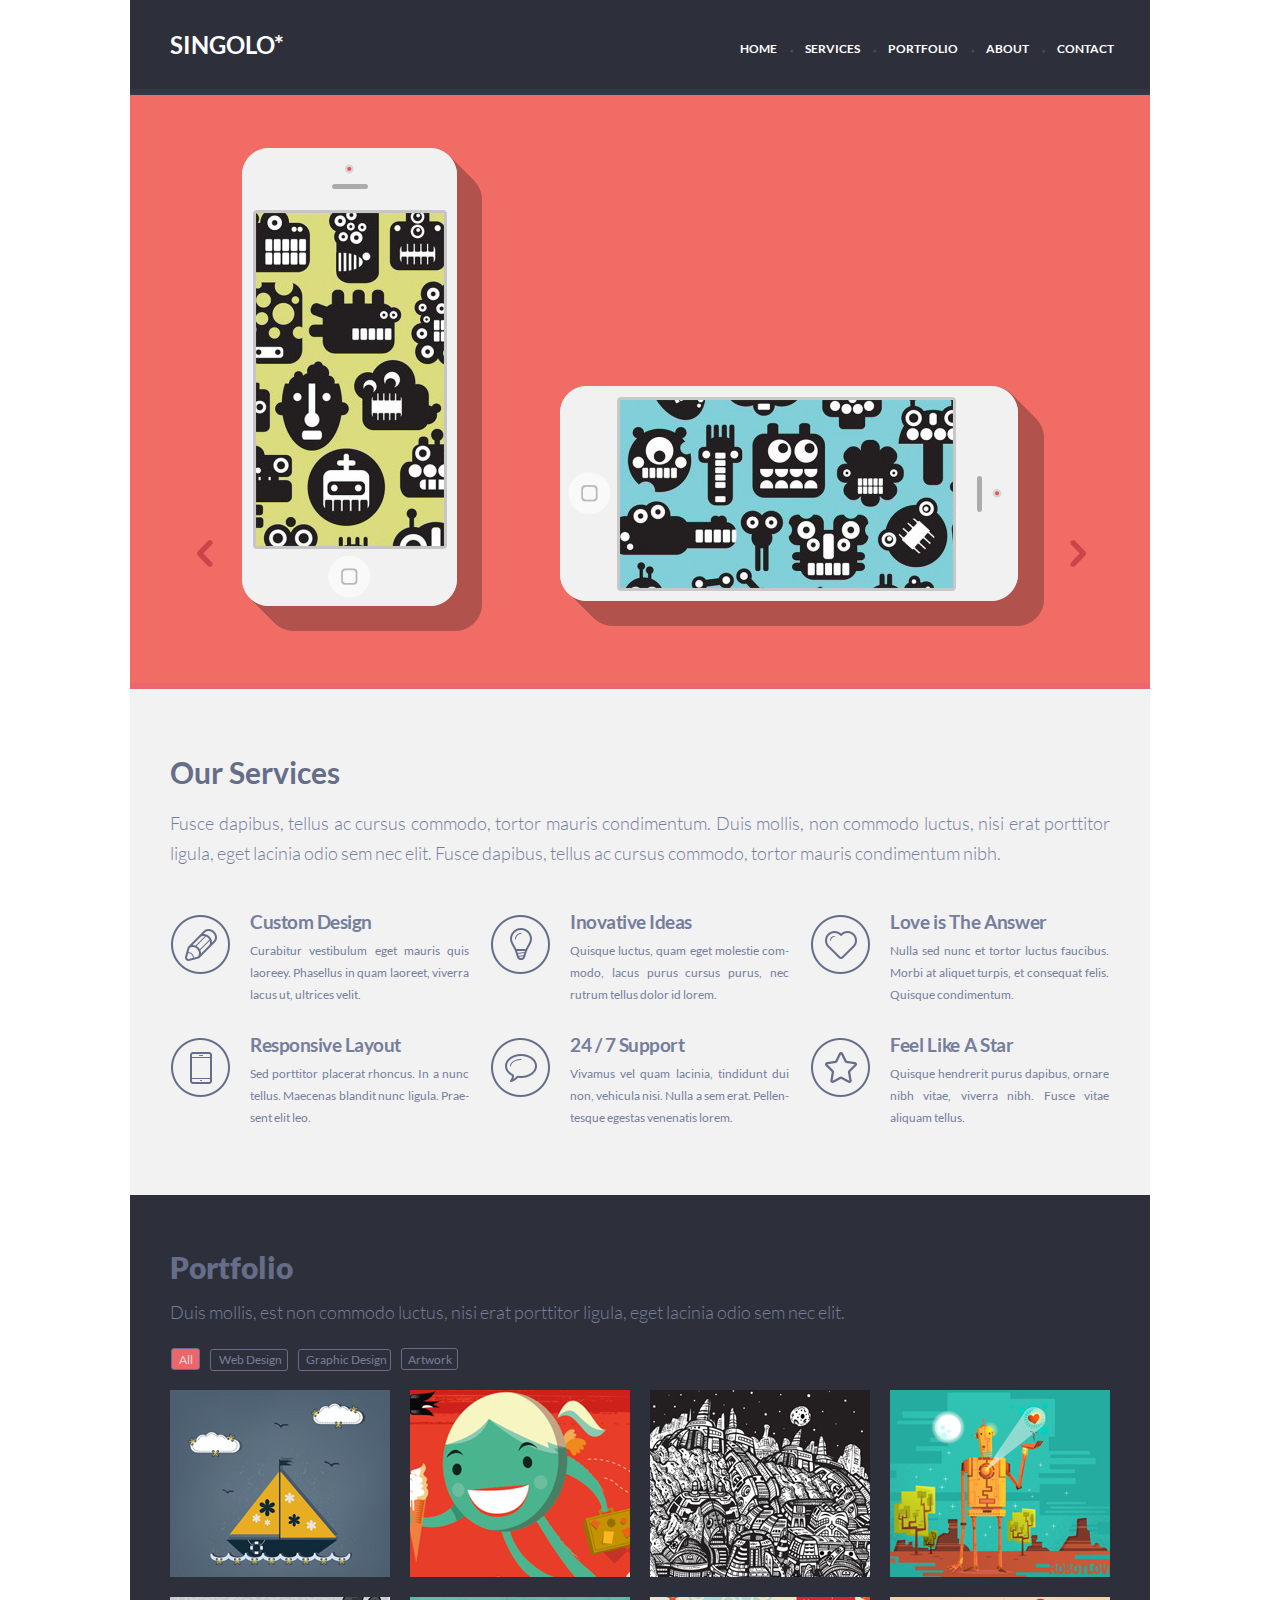
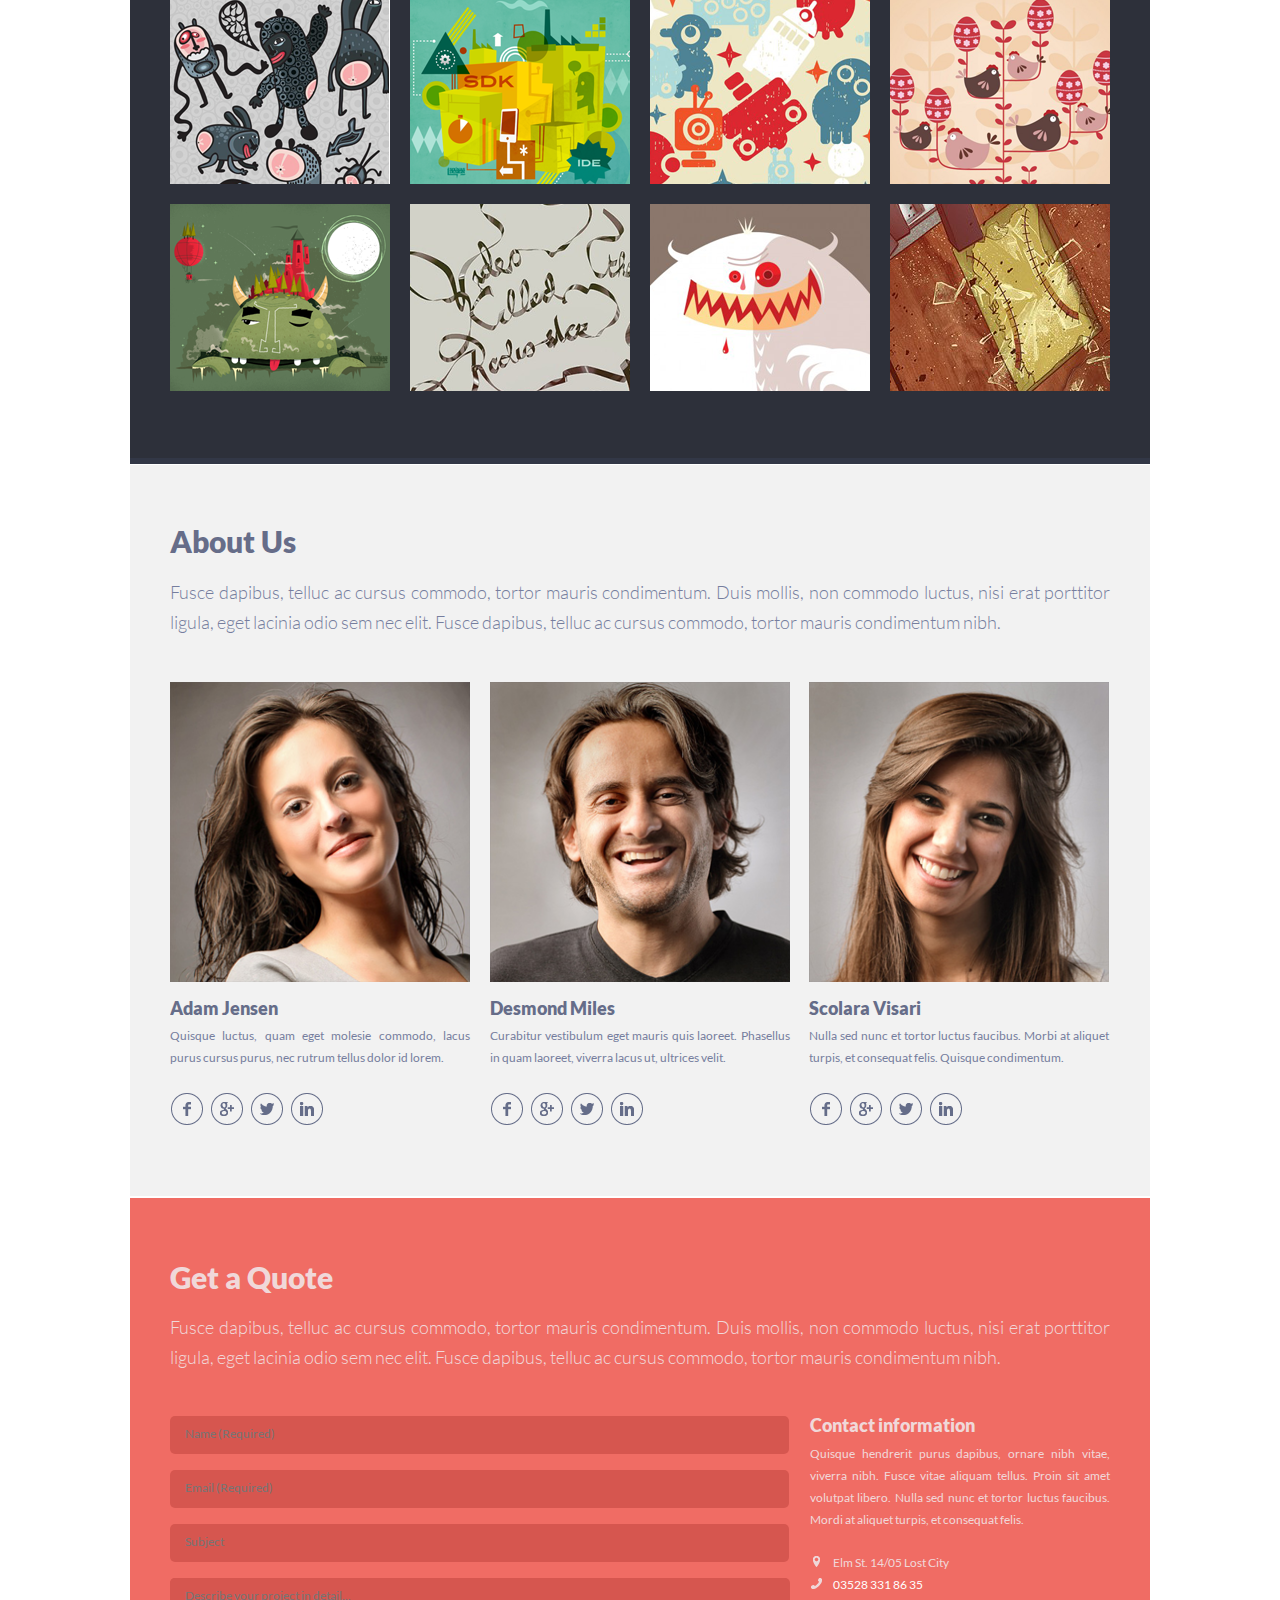
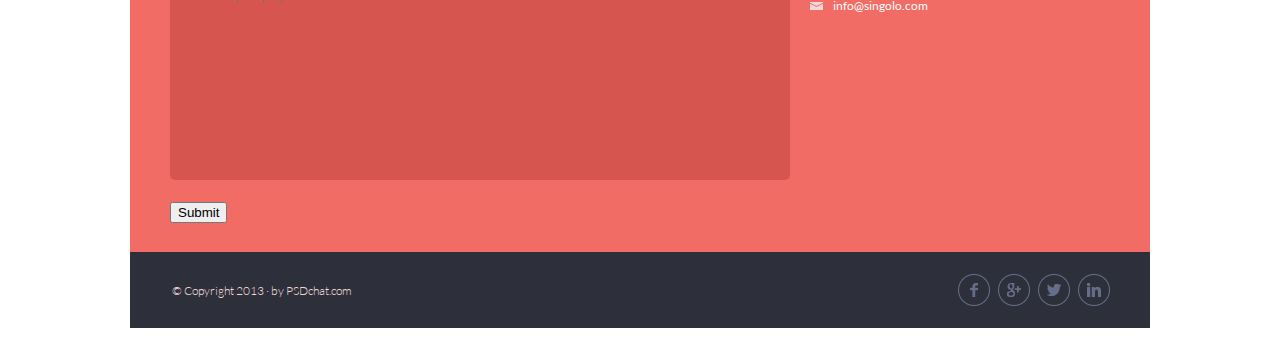
==== index.html @ aebacf8a "feat:  add index.html" ====
<!DOCTYPE html>
<html>
    <head>
        <meta charset="utf-8">
        <meta name="viewport" content="width=device-width, initial-scale=1.0">
        <title>Singolo Full</title>
        <link rel="stylesheet" type="text/css" href="style.css">
        <link rel="stylesheet" href="./assets/fonts/fonts.css">
    </head>   
    <body>
        <div id="wrapper">
        <div id="home">
        <header class="header">
            <div class="header__content">
                <div class="header__title">
                    <h1>Singolo<span class="header-star">*</span></h1>
                </div>
                <nav class="navigation">
                    <ul class="navigation__list" id="menu">
                        <li class="list-item current"><a href="#home" class="list-link">Home</a></li>
                        <li class="list-item"><a href="#services" class="list-link">Services</a></li>
                        <li class="list-item"><a href="#portfolio" class="list-link">Portfolio</a></li>
                        <li class="list-item"><a href="#about" class="list-link">About</a></li>
                        <li class="list-item"><a href="#contact" class="list-link">Contact</a></li>
                    </ul>
               </nav>
            </div>
        </header>  
        <main class="main">
            <div class='container'>
                <div class="container__slide"> 
                    <div class="slide active">                    
                        <div class="vertical">
                            <img src="./assets/image/photoeditorsdk-export (2).png" alt="vertical Iphone" class="iphone"  id="phone" >
                            <img src="./assets/image/iPhone Vertical black.png" alt="vertical Iphone shadow" class="vertical-black" id="black">
                        </div>
                        <div class="horisontal">                            
                            <img src="./assets/image/photoeditorsdk-export (3).png" alt="horisontal Iphone" class="iphone" id="phone">
                            <img src="./assets/image/iPhone Vertical black.png" alt="horisontal Iphone shadow" class="horisontal-black" id="black" >
                        </div>
                    </div>
                    <div class="slide line">
                        <img src="./assets/image/Slide-2.png" alt='slide-2'>
                    </div>
                </div>
                <div class="control left">
                    <img src="./assets/image/chev.svg" alt="previous slide" class="arrow arrow-previous">
                </div>
                <div class="control right">   
                    <img src="./assets/image/chevleft.svg" alt="next slide" class="arrow arrow-next">
                </div>
            </div>
        </main>  
        </div>
            <div class="services" id="services">           
                <div class="our-services">
                    <h2 class="services__title">Our Services</h2>
                    <p class="services__text">Fusce dapibus, tellus ac cursus commodo, tortor mauris condimentum. Duis mollis, non commodo luctus, nisi erat porttitor ligula, eget lacinia odio sem nec elit. Fusce dapibus, tellus ac cursus commodo, tortor mauris condimentum nibh.</p>
                </div>
                <section class="cardservices">
                    <div class="cardelement">
                        <img src="./assets/image/Pen.png" class="pen">
                        <h4 class="cardtitle_pen">Custom Design</h4>
                        <p class="carddescription_pen carddescriptionfont">Curabitur vestibulum eget mauris quis laoreey. Phasellus in quam laoreet, viverra lacus ut, ultrices velit.</p>
                    </div>
                    <div class="cardelement">
                        <img src="./assets/image/Bulb.png" class="bulb">
                        <h4 class="cardtitle_bulb">Inovative Ideas</h4>
                        <p class="carddescription_bulb carddescriptionfont">Quisque luctus, quam eget molestie com&shy;modo, lacus purus cursus purus, nec rutrum tellus dolor id lorem.</p>
                    </div>
                    <div class="cardelement">
                        <img src="./assets/image/Heart.png" class="heart">
                        <h4 class="cardtitle_heart">Love is The Answer</h4>
                        <p class="carddescription_heart carddescriptionfont">Nulla sed nunc et tortor luctus faucibus. Morbi at aliquet turpis, et consequat felis. Quisque condimentum.</p>
                    </div>
                    <div class="cardelement">
                        <img src="./assets/image/Phone.png" class="phone">
                        <h4 class="cardtitle_phone">Responsive Layout</h4>
                        <p class="carddescription_phone carddescriptionfont">Sed porttitor placerat rhoncus. In a nunc tellus. Maecenas blandit nunc ligula. Prae&shy;sent elit leo.</p>
                    </div>    
                    <div class="cardelement">
                        <img src="./assets/image/Bubble.png" class="bubble">
                        <h4 class="cardtitle_bubble">24 / 7 Support</h4>
                        <p class="carddescription_bubble carddescriptionfont">Vivamus vel quam lacinia, tindidunt dui non, vehicula nisi. Nulla a sem erat. Pellen&shy;tesque egestas venenatis lorem.</p>
                    </div>
                    <div class="cardelement">
                        <img src="./assets/image/Star.png" class="astar">
                        <h4 class="cardtitle_star">Feel Like A Star</h4>
                        <p class="carddescription_star carddescriptionfont">Quisque hendrerit purus dapibus, ornare nibh vitae, viverra nibh. Fusce vitae aliquam tellus.</p>
                    </div>   
                </section>       
            </div>
        <div class="portfolio" id="portfolio">
            <div class="wrapper">
                <h1 class="portfolio__title">Portfolio</h1>
                <p class="portfolio__title-item">Duis mollis, est non commodo luctus, nisi erat porttitor ligula, eget lacinia odio sem nec elit.</p>
                <div class="button-nav" id="tab">
                    <button class="button button-all act">All</button>
                    <button class="button button-web">Web Design</button>
                    <button class="button button-graphic">Graphic Design</button>
                    <button class="button button-art">Artwork</button>
                </div>                
                <div class="layout__content">
                    <img class='layout__content-image' src="./assets/image/Project (9).png">
                    <img class='layout__content-image' src="./assets/image/Project (6).png">                        
                    <img class='layout__content-image' src="./assets/image/Layer 9.png">
                    <img class='layout__content-image' src="./assets/image/Project (2).png">
                    <img class='layout__content-image' src="./assets/image/Project (8).png">
                    <img class='layout__content-image' src="./assets/image/Project (5).png">
                    <img class='layout__content-image' src="./assets/image/Layer 11.png">
                    <img class='layout__content-image' src="./assets/image/Layer 8.png">
                    <img class='layout__content-image' src="./assets/image/Project (7).png">
                    <img class='layout__content-image' src="./assets/image/Project (4).png">
                    <img class='layout__content-image' src="./assets/image/Project (3).png">
                    <img class='layout__content-image' src="./assets/image/Project (1).png">
                </div>    
            </div>     
        </div>
        <div class="about__us" id="about">
            <div class="wrapper">
                <h3 class="about-us__title">About Us</h3>
                <p class="about-us__title-item">Fusce dapibus, telluc ac cursus commodo, tortor mauris condimentum. Duis mollis, non commodo luctus, nisi erat porttitor ligula, eget lacinia odio sem nec elit. Fusce dapibus, telluc ac cursus commodo, tortor mauris condimentum nibh.</p>
                <div class="worker">
                    <div class="worker__person">
                        <img class="worker__person-image" src="./assets/image/photo.png">
                        <h3 class="worker__person-name">Adam Jensen</h3>
                        <p class="worker__person-info">Quisque luctus, quam eget molesie commodo, lacus purus cursus purus, nec rutrum tellus dolor id lorem.</p>
                            <div class="social__link">
                                <span class="link">
                                    <a href="facebook" class="link-name">
                                    <img src="./assets/image/facebook.png" alt="Facebook">
                                    </a>
                                </span>
                                <span class="link">
                                    <a href="google" class="link-name">
                                    <img src="./assets/image/Google.png" alt="Google">
                                    </a>
                                </span>        
                                <span class="link">
                                    <a href="twitter" class="link-name">
                                    <img src="./assets/image/twitter.png" alt="Twitter">
                                    </a>
                                </span>    
                                <span class="link">
                                    <a href="linkedin" class="link-name">
                                    <img src="./assets/image/linkedin.png" alt="LinkedIn">
                                    </a>
                                </span>
                            </div>
                    </div>    
                        <div class="worker__person">
                            <img class="worker__person-image" src="./assets/image/photo (1).png">
                            <h3 class="worker__person-name">Desmond Miles</h3>
                            <p class="worker__person-info">Curabitur vestibulum eget mauris quis laoreet. Phasellus in quam laoreet, viverra lacus ut, ultrices velit.</p>
                                <div class="social__link">
                                    <span class="link">
                                        <a href="facebook" class="link-name">
                                        <img src="./assets/image/facebook.png" alt="Facebook">
                                         </a>
                                    </span>
                                    <span class="link">
                                        <a href="google" class="link-name">
                                        <img src="./assets/image/Google.png" alt="Google">
                                        </a>
                                    </span>        
                                    <span class="link">
                                        <a href="twitter" class="link-name"> 
                                        <img src="./assets/image/twitter.png" alt="Twitter">
                                        </a>
                                    </span>    
                                    <span class="link">
                                        <a href="linkedin" class="link-name">
                                        <img src="./assets/image/linkedin.png" alt="LinkedIn">
                                        </a>
                                    </span>
                                </div>
                        </div>
                        <div class="worker__person">                            
                            <img class="worker__person-image" src="./assets/image/photo (2).png">
                            <h3 class="worker__person-name">Scolara Visari</h3>
                            <p class="worker__person-info">Nulla sed nunc et tortor luctus faucibus. Morbi at aliquet turpis, et consequat felis. Quisque condimentum.</p>
                                <div class="social__link">
                                    <span class="link">
                                        <a href="facebook" class="link-name">
                                        <img src="./assets/image/facebook.png" alt="Facebook">
                                        </a>
                                    </span>
                                    <span class="link">
                                        <a href="google" class="link-name">
                                        <img src="./assets/image/Google.png" alt="Goggle">
                                        </a>
                                    </span>        
                                    <span class="link">
                                        <a href="twitter" class="link-name">
                                        <img src="./assets/image/twitter.png" alt="Twitter">
                                        </a>
                                    </span>    
                                    <span class="link">
                                        <a href="linkedin" class="link-name">
                                        <img src="./assets/image/linkedin.png" alt="LinkedIn">
                                        </a>
                                    </span>
                                </div>
                        </div>
                    </div>
                </div> 
            
        </div>
        <div class="last__quote" id="contact">
            <section class="quote">
                    <h3 class="quote__title">Get a Quote</h3>
                    <p class="quote__title-item">Fusce dapibus, telluc ac cursus commodo, tortor mauris condimentum. Duis mollis, non commodo luctus, nisi erat porttitor ligula, eget lacinia odio sem nec elit. Fusce dapibus, telluc ac cursus commodo, tortor mauris condimentum nibh.</p>
                    <div class="contact">
                        <form class="contact__form">
                            <p class="contact__form-item">
                                <input class="contact__form-elem" action method="POST" type="text" name="name" placeholder="Name (Required)" required>
                            </p>  
                            <p class="contact__form-item">
                                <input class="contact__form-elem" action method="POST" type="email" name="mail" placeholder="Email (Required)" required>
                            </p>
                            <p class="contact__form-item">
                                <input class="contact__form-elem" id="themes" action method="POST" type="text" name="subject" placeholder="Subject">
                            </p>
                            <p class="contact__form-item">
                                <textarea class="contact__form-area" id="describe" action method="POST" name="project" placeholder="Describe your project in detail..."></textarea>
                            </p>    
                            <p class="contact__form-item">
                                <button id="btn" class="button-form" type="reset">Submit</button>
                            </p>
                        </form>
                        <div id="message-block" class="hidden">
                            <div id="message">
                                <p>Письмо отправлено
                                    <br>
                                    <span id="result-themes"></span>
                                    <br>
                                    <span id="result-describe"></span>
                                </p>
                                <button id="close-btn">Ok</button>
                            </div>    
                        </div>
                        <section class="contact__info">
                            <h3 class="contact__info-title">Contact information</h3>
                            <p class="contact-info__title-item">Quisque hendrerit purus dapibus, ornare nibh vitae, viver&shyra nibh. Fusce vitae aliquam tellus. Proin sit amet volutpat libero. Nulla sed nunc et tortor luctus faucibus. Mordi at aliquet turpis, et consequat felis.</p>
                            <div class="contact__ico">
                                <p class="ico ico-info__location">
                                    <img src="./assets/image/location.png" class="ico_location">Elm St. 14/05 Lost City
                                </p>    
                                <p class="ico ico-info__phone">
                                    <img  src="./assets/image/phonecontact.png" class="ico_phone"><a  href="tel:035111111111">03528 331 86 35</a> 
                                </p>
                                <p class="ico ico-info__letter">
                                    <img src="./assets/image/mail.png" class="ico_letter"><a href="mailto:emailname@gmail.com" >info@singolo.com</a>
                                </p>
                            </div>        
                        </section>
                    </div>    
            </section>
            <footer class="footer">
                
                   <p class="footer-text">© Copyright 2013 · by PSDchat.com</p>

                
                <div class="footer-social__link">
                    <span class="footer-link">
                        <a href="facebook" class="link-name">

                        <img src="./assets/image/facebook.png" alt="Facebook">
                        </a>
                    </span>
                    <span class="footer-link">
                        <a href="google" class="link-name">
                        <img src="./assets/image/Google.png" alt="Google">
                        </a>
                    </span>        
                    <span class="footer-link">
                        <a href="twitter" class="link-name">
                        <img src="./assets/image/twitter.png" alt="Twitter">
                        </a>
                    </span>    
                    <span class="footer-link">
                        <a href="linkedin" class="link-name">
                        <img src="./assets/image/linkedin.png" alt="LinkedIn">
                        </a>
                    </span>
                </div>
            </footer>
        </div> 
    </div>
        <script src="script.js"></script>
    </body>
</html>
---- style.css ----
body {
    width: 1020px;
    margin: auto;
    scroll-behavior: smooth;
}
.header {
    position: fixed;
    z-index: 1;
    width: 1020px;
    height: 89px;
    background-color: #2d303a;
    border-bottom-style: solid;
    border-bottom-color: #323746;
    border-bottom-width: 6px;
 }
 a {
    text-decoration: none;
}
.header__content { 
    width: 100%;
    height: 89px;
    display: flex;
    justify-content: space-between;
    padding: 23px 40px 23px 40px;
    margin: 0 auto;
}
.header__title {
    width: 100%;
    height: 89px;
    font-size: 12px;
    line-height: 6px;
    color: #ffffff;
    font-family: 'Lato', sans-serif;
    font-weight: 700;
    text-align: justify;   
    text-transform: uppercase;
    margin-top: 3px;
}
.main {
    width: 1020px;
}
.container {
    padding-top: 89px;
    width: 100%;
    height: 594px;
    background-color: #f06c64;
    border-bottom-style: solid;
    border-bottom-color: #ea676b;
    border-bottom-width: 6px;
}
header-star{
    color: #f06c64;
}
.navigation {
    width: 380px;
    height:100%;
    margin-right: 120px;
}
.navigation__list {
    display: flex;
    justify-content: space-between;
   
}
.list-link{
    font-size: 12px;
    line-height: 6px;
    color: #ffffff;
    font-family: 'Lato', sans-serif;
    font-weight: 700;
    margin: 0 10px;
    text-align: justify;
    text-transform: uppercase;
}
.list-item {
    list-style-type: none;
}
.list-item:not(:first-child):before {
    content: "\2022";
    color: #494e62;
    font-family: 'Lato', sans-serif;
    font-weight: 700;
    font-size: 6px;
    margin: 0 2px 0 3px;
}
a.current {
    background: #f48c8f;;
    border-radius: 5px;
}
a:not(.current) {
    cursor: pointer;
} 
.list-link:hover {
    color: #f06c64;
}
.slide {
    display: none;
    width: 100%;  
    height: 594px;
    background-color: #f06c64;
    animation: 0.7s ease-in-out;
}
.line {
    border-bottom-style: solid;
    border-bottom-color: #7e97fa;
    border-bottom-width: 6px;
}
/*slider*/
.active, .next {
    display: block;
}
.next {
    position: absolute;
    top: 15.7%;

}
.control {
    cursor: pointer;
}
.control .left {
    left: 0;
    right: auto;
}
.control .right {
    left: auto;
    right: 0;
}
.arrow {
    display: inline-block;
    position: absolute;
    top: 65%;
}

.arrow-previous {
    position: absolute;
    top: 60%;
    left: 15.4%;
}
.arrow-previous:hover {
    cursor: pointer;
}
.arrow-next {
    position: absolute;
    top: 60%;
    left: 83.6%;
}
.arrow-next:hover {
   cursor: pointer;
}
.phone {
    opacity: 1;
}
.vertical {
   position: relative;
   width: 248px;
   top: 9.6%;
   left: 11%;
   
}
.vertical-black {
    position: absolute;
    top: 13%;
    left: 3.8%;
    opacity: 0;
}
.horisontal {   
    position: absolute;
    top: 42.5%;    
    left: 43.45%;
   
}
.horisontal-black {
    transform: rotate(90deg);
    position: absolute;
    top: -23.8%;
    left: 27.3%;   
    opacity: 0;
}


.to-left {
   animation-name: left;
}
.to-right {
   animation-name: right;
   animation-direction: reverse;
}
.from-left {
   animation-name: left;
   animation-direction: reverse;
}
.from-right {
   animation-name: right;
}
@keyframes left {
   from {
       left: 0;
   }
   to {
   left: -100%;
   }
}
@keyframes right {
   from {
       left: 100%;
   }
   to {
   left: 0;
   }
}
/* end slider*/

.services {
    width: 940px;
    height: 494px;
    background-color: #f2f2f2;   
    padding: 43px 40px 40px 40px;  
    border-bottom-style: solid;
    border-bottom-color: #ffffff;
    border-bottom-width: 6px;
}
.services__title {
    font-family: 'Lato', sans-serif;
    font-size: 30px;
    line-height: 18px;
    color: #666d89;
    font-weight: 700;
    text-align: justify;
    padding-top: 6px;
}
.services__text {
    width: 940px;
    height: 57px;
    font-size: 18px;
    line-height: 30px;
    color: #767e9e;
    font-family: 'Lato', sans-serif;
    font-weight: 300;
    text-align: justify;
    padding-top: 2px;
}
.cardservices {
    width: 940px;
    height: 57px;
    font-size: 19px;
    line-height: 30px;
    color: #767e9e;
    font-family: 'Lato', sans-serif;
    font-weight: 300;
    text-align: justify;
}
.carddescriptionfont {
    width: 219px;
    height: 70px;
    font-size: 12px;
    line-height: 22px;
    color: #767e9e;
    font-family: 'Lato',sans-serif;
    font-weight: 400;
    text-align: justify;
    position: absolute;
    left: 80px;
    top: 14px;
    overflow: hidden;
}
.cardservices {
    display: flex;
    flex-wrap: wrap;
    justify-content: space-between;
    margin-top: 49px;   
}
.cardelement {
    position: relative;
    width: 300px;
    height: 100px;
}
.cardelement:nth-child(-n+3) {
    margin-bottom: 23px;
    margin-right: 0;
}

.cardtitle_pen {
    position: absolute;
    left: 80px;
    top: -32px;
    letter-spacing: -0.025em;
}
.cardtitle_bulb {
    position: absolute;
    left: 80px;
    top: -32px;
    letter-spacing: -0.025em;
}
.cardtitle_heart {
    position: absolute;
    left: 80px;
    top: -32px;
    letter-spacing: -0.018em;
}
.cardtitle_phone {
    position: absolute;
    left: 80px;
    top: -32px;
    letter-spacing: -0.025em;
}
.cardtitle_bubble {
    position: absolute;
    left: 80px;
    top: -32px;
    letter-spacing: -0.025em;
}
.cardtitle_star {
    position: absolute;
    left: 80px;
    top: -32px;
    letter-spacing: -0.018em;
}
.portfolio {
    position: absolute;
    top: 1195px;
    width: 940px;
    height: 820px;
    background-color: #2d303a;
    padding: 43px 40px 0 40px;
    border-bottom-style: solid;
    border-bottom-color: #323746;
    border-bottom-width: 6px;
}
.portfolio__title {
    
    font-size: 30px;
    line-height: 18px;
    color: #666d89;
    font-family: 'Lato', sans-serif;
    font-weight: 900;
    text-align: justify;   
}
p {
    width: 100%;
    height: 57px;
    font-size: 18px;
    line-height: 30px;
    color: #767e9e;
    font-family: "Lato", sans-serif;
    font-weight: 300;
    text-align: justify;    
}    
.portfolio__title-item {
    padding-top: 1px;
}
.button-nav {
    position: absolute;
    display: flex;
    left: 40px;
    top: 153px;
}

.button {    
    line-height: 20px;
    font-family: "Lato", sans-serif;
    font-weight: 400;
    color: #767e9e;
    font-size: 12px;
    text-align: justify;
    border-radius: 3px;
    border: 1px solid #666d89;
    background-color: #2d303a;
    margin-right: 10px;
    text-align: center; 
}
 .button.act {
    cursor: pointer;
    color: #f0d8d9;
    background: #ea676b;
}

.button-all {
    width: 29px;
    height: 22px;
    margin-left: 1px;    
}
.button-web {
    width: 78px;
    height: 22px;
    padding: 0 0.5px 0 4px;
    margin-top: 1px;
}
.button-graphic {
    width: 93px;
    height: 22px;
    padding: 0 0.5px 0 4px;
    margin-top: 1px;
}
.button-art {
    width: 57px;
    height: 22px;
}
.button:hover {
    text-decoration: underline ;
}
.layout__content {
    width: 100%;
    position: absolute;
    top: 195px;
    display: grid;
    grid-template-columns: repeat(4, 220px);
    grid-template-rows: repeat(3, 187px);
    gap:20px;
}

.layout__content-image {
    width: 220px;
    height: 187px; 
   
}

.border {
    border: #F06C64 solid 5px;
}

.layout__content-image:nth-child(4n+4) {
    margin-right: 0px;
}
.layout__content-image:nth-child(n+13){
    display: none;
}

.about-us__title {
    font-size: 30px;
    line-height: 18px;
    color: #666d89;
    font-family: "Lato", sans-serif;
    font-weight: 900;
    text-align: left;
}
.about__us {
    position: absolute;
    top: 2065px;
    width: 940px;
    height: 654px;
    padding: 37px 40px 40px;    
    background-color: #f2f2f2;   
    border-bottom-style: solid;
    border-bottom-color: #ffffff;
    border-bottom-width: 6px; 
}
.about-us__title-item{
    margin-top: -3px;
}    
.worker {
    display: flex;
    width: 1020px; 
       
    }
    .worker__person{
    margin-top: 30px;
    padding-right: 19.5px;
}

.worker__person-image {
    width: 300px;
    height: 300px;
    background-color: #464b5e;
}
.worker__person-name{
    font-size: 18px;
    line-height: 18px;
    width: 300px;
    height: 18px;
    color: #666d89;
    font-family: "Lato", sans-serif;
    font-weight: 900;
    text-align: left;
    margin-top: 13px;
    overflow: hidden;
}
.worker__person-info {
    width: 300px;
    height: 175px;
    font-size: 12px;
    line-height: 22px;
    color: #767e9e;
    font-family: "Lato", sans-serif;
    font-weight: 400;
    text-align: justify;
    margin-top: -10px;
}
.social__link {
    display: flex;
    margin-top: -120px;
}
.link {
    padding:0 3px; 
}
.link-name:hover {
    background-color: #eb5055;
}
.link:first-child{
    padding: 0 3px 0 0; 
}

.last__quote {
    position: absolute;
    top: 2798px;
    width: 940px;
    height: 598px;
    background-color: #f06c64;
    padding: 40px; 
    border-bottom-style: solid;
    border-bottom-color: #ea676b;
    border-bottom-width: 6px;
 
}
.quote__title {
    font-size: 30px;
    line-height: 18px;
    color: #f0d8d9;
    font-family: "Lato", sans-serif;
    font-weight: 900;
    text-align: justify;    
}
.quote__title-item {
    width: 940px;
    height: 57px;
    font-size: 18px;
    line-height: 30px;
    color: #f0d8d9;
    font-family: "Lato", sans-serif;
    font-weight: 300;
    text-align: justify;
    margin-top: -4px;
}
.contact {
    display: flex;
    
}
.contact__form {
    padding-top: 29px;  
}
.contact__form-item {
    width: 619px;
    height: 38px;
    border-radius: 5px;
    border: #d6564f;
    background-color: #d6564f;
    margin: 0 0 16px;

}
.contact__form-elem {
    font-size: 12px;
    line-height: 22px;
    color: #f48c8f;
    border: #d6564f;
    background-color: #d6564f;
    font-family: "Lato", sans-serif;
    font-weight: 400;
    text-align: left;
    padding-left: 15px;
    width: 600px;
} 

.contact__form-area {
    width: 602.5px;
    height: 193px;
    border-radius: 5px;
    border: #d6564f;
    background-color: #d6564f;
    font-size: 12px;
    line-height: 22px;
    color: #f48c8f;
    font-family: "Lato", sans-serif;
    font-weight: 400;
    text-align: left;
    resize: none;
    padding-left: 15px;
    padding-top: 7px;   
   
}
.button-form {
  margin-top: 170px;
}
.contact__info {   
    width: 300px;
    height: 175px;    
    padding-top: 11px;
    padding-left: 21px;
    
}
.contact__info-title {
    font-size: 18px;
    line-height: 18px;
    color: #f0d8d9;
    font-family: "Lato", sans-serif;
    font-weight: 900;
    text-align: justify;
}
.contact-info__title-item {
    margin-top: -9px; 
    width: 300px;
    height: 175px;
    font-size: 11.94px;
    line-height: 22px;
    color: #f0d8d9;
    font-family: "Lato", sans-serif;
    font-weight: 400;
    text-align: justify;
}
.ico {
    font-size: 12px;
    line-height: 22px;
    color: #f0d8d9;
    font-family: "Lato", sans-serif;
    font-weight: 400;
    text-align: left;
      
}
.contact__ico {
    margin-top: -78px;
}

.ico_phone {
    margin-right: 11px;
    margin-top: 11px;
    padding-left: 1px; 
}
.ico_letter {
    margin-right: 10px;
    margin-top: 1px;
}
.ico_location {
    margin-right: 13px;
    padding-left: 3px; 
}
.ico-info__phone {
    margin-top: -54px;
}
.ico-info__letter {
    margin-top: -41px;
}
a {
    color: white;
    text-decoration: none;
}
.footer {
    position: absolute;
    top: 654px;
    left: 0%;
    display: flex;
    width: 1020px;
    height: 76px;
    background-color: #2d303a;    
}
.footer-social__link {
    position: absolute;
    top: 21px;
    left: 827px;
}
.footer-link {
    padding: 0 1px;
}
.footer-link:first-child{
    padding: 0 1px 0 0;
}
.link-name:hover {
    background-color: #eb5055;
} 
.footer-text {
    font-size: 12px;
    line-height: 22px;
    color: #f0d8d9;
    font-family: "Lato", sans-serif;
    font-weight: 300;
    text-align: justify;
    position: absolute;
    left: 42px;
    top: 16px;
}
#message-block {
    position: absolute;
    height: 100vh;
    width: 100vw;   
    background: #000000;
    opacity: 0.6;
    position: fixed;
    top: 50%;
    left: 50%;
    transform: translate(-50%, -50%);
}
#message {
    position: absolute;
    top: 35%;
    left: 40%;
    width: 50vw;
    border: 2px solid black;
    text-align: center;
    color: black;
    font-size: 18px;
    line-height: 18px;
    font-family: "Lato", sans-serif;
    font-weight: 900;
}
#message-block.hidden {
    display: none;
    
}
---- assets/fonts/fonts.css ----
/* lato-300 - latin */
@font-face {
    font-family: 'Lato';
    font-style: normal;
    font-weight: 300;
    src: local('Lato Light'), local('Lato-Light'),
         url('../fonts/lato-v16-latin-300.woff2') format('woff2'), /* Chrome 26+, Opera 23+, Firefox 39+ */
         url('../fonts/lato-v16-latin-300.woff') format('woff'); /* Chrome 6+, Firefox 3.6+, IE 9+, Safari 5.1+ */
  }
  /* lato-regular - latin */
  @font-face {
    font-family: 'Lato';
    font-style: normal;
    font-weight: 400;
    src: local('Lato Regular'), local('Lato-Regular'),
         url('../fonts/lato-v16-latin-regular.woff2') format('woff2'), /* Chrome 26+, Opera 23+, Firefox 39+ */
         url('../fonts/lato-v16-latin-regular.woff') format('woff'); /* Chrome 6+, Firefox 3.6+, IE 9+, Safari 5.1+ */
  }
  /* lato-700 - latin */
  @font-face {
    font-family: 'Lato';
    font-style: normal;
    font-weight: 700;
    src: local('Lato Bold'), local('Lato-Bold'),
         url('../fonts/lato-v16-latin-700.woff2') format('woff2'), /* Chrome 26+, Opera 23+, Firefox 39+ */
         url('../fonts/lato-v16-latin-700.woff') format('woff'); /* Chrome 6+, Firefox 3.6+, IE 9+, Safari 5.1+ */
  }
  /* lato-900 - latin */
  @font-face {
    font-family: 'Lato';
    font-style: normal;
    font-weight: 900;
    src: local('Lato Black'), local('Lato-Black'),
         url('../fonts/lato-v16-latin-900.woff2') format('woff2'), /* Chrome 26+, Opera 23+, Firefox 39+ */
         url('../fonts/lato-v16-latin-900.woff') format('woff'); /* Chrome 6+, Firefox 3.6+, IE 9+, Safari 5.1+ */
  }
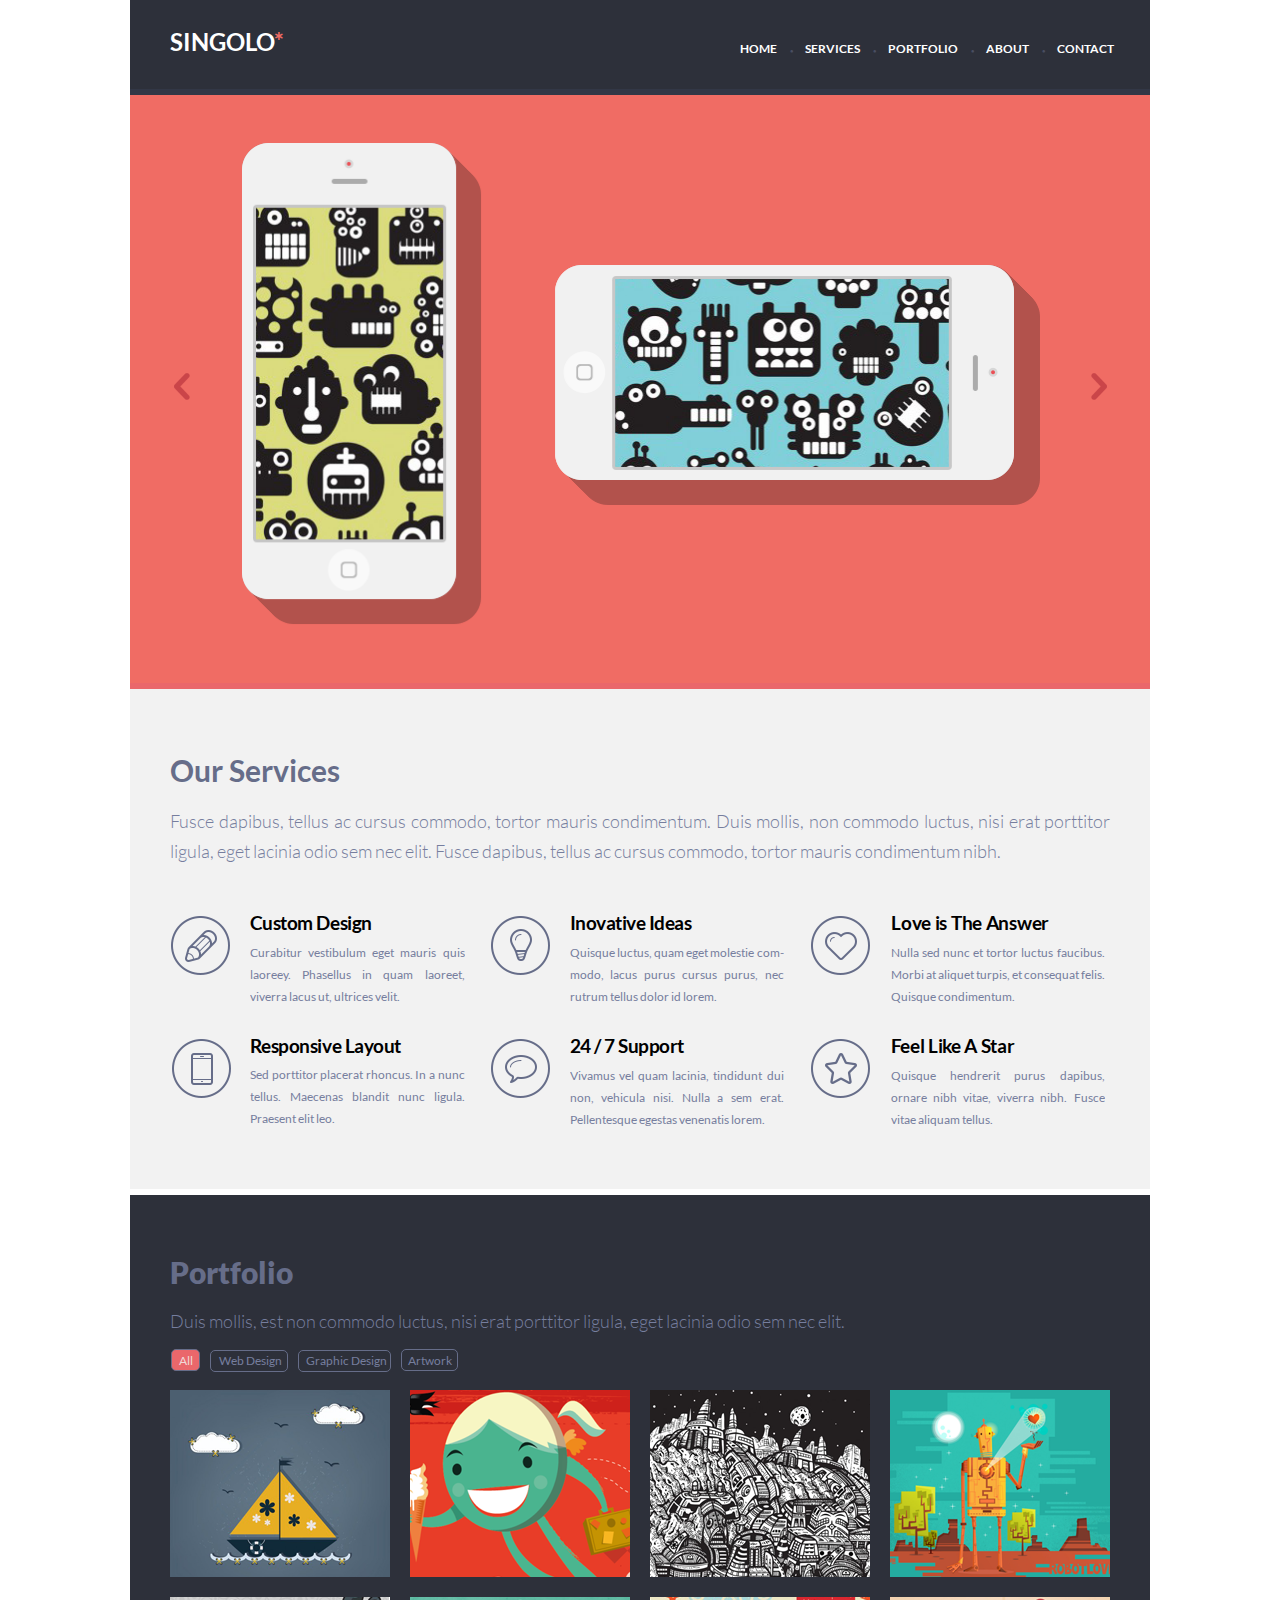
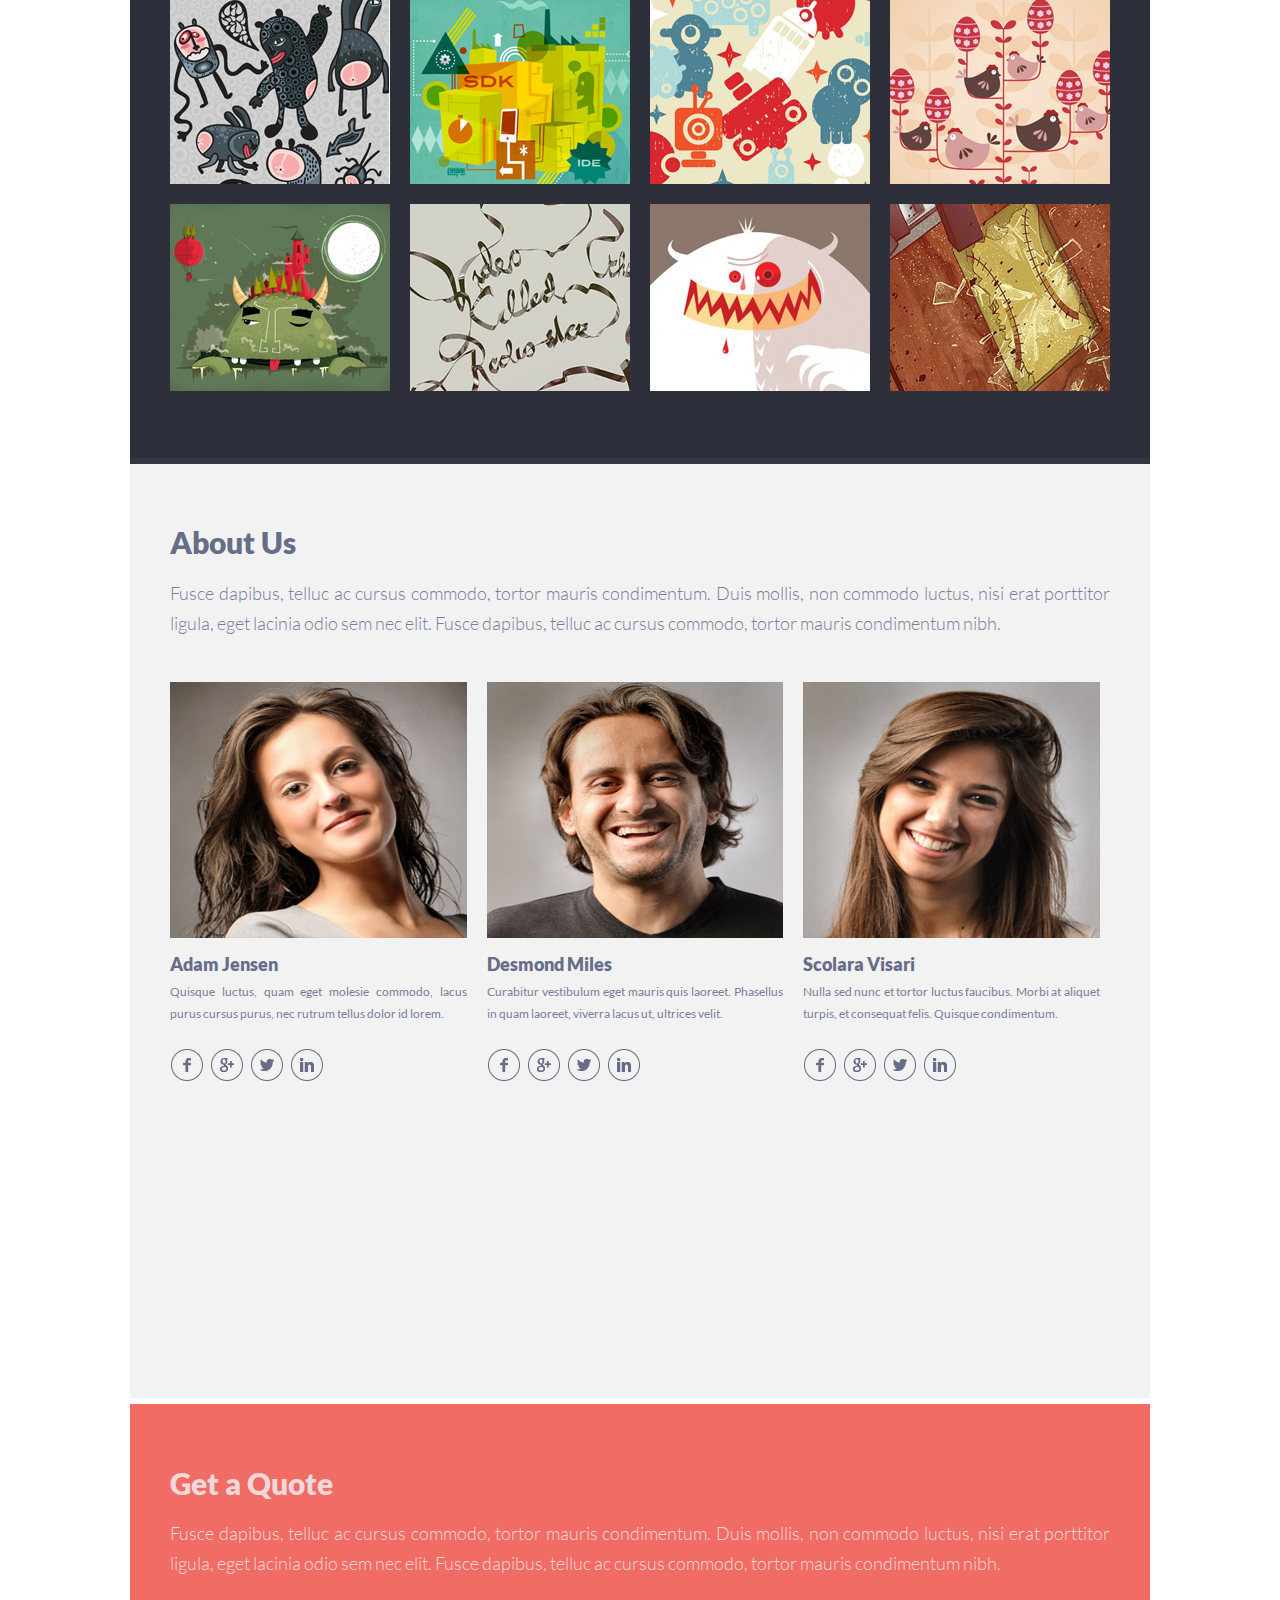
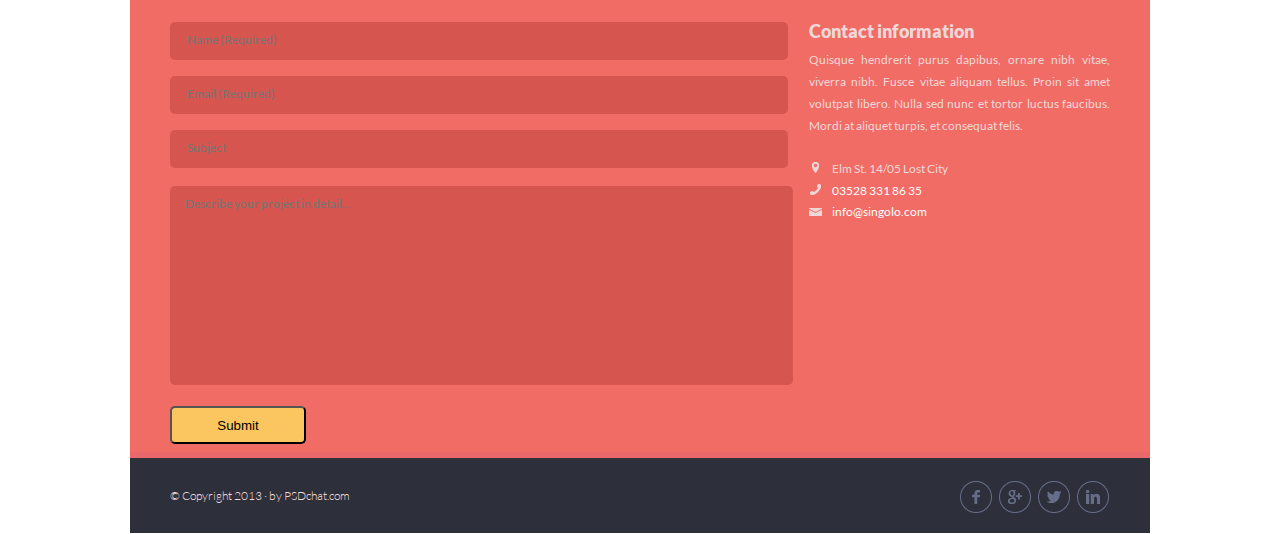
==== commit f6859e90: "feat:  add SingoloResponcive" ====
--- a/index.html
+++ b/index.html
@@ -8,285 +8,296 @@
         <link rel="stylesheet" href="./assets/fonts/fonts.css">
     </head>   
     <body>
-        <div id="wrapper">
-        <div id="home">
-        <header class="header">
-            <div class="header__content">
-                <div class="header__title">
-                    <h1>Singolo<span class="header-star">*</span></h1>
-                </div>
-                <nav class="navigation">
-                    <ul class="navigation__list" id="menu">
-                        <li class="list-item current"><a href="#home" class="list-link">Home</a></li>
-                        <li class="list-item"><a href="#services" class="list-link">Services</a></li>
-                        <li class="list-item"><a href="#portfolio" class="list-link">Portfolio</a></li>
-                        <li class="list-item"><a href="#about" class="list-link">About</a></li>
-                        <li class="list-item"><a href="#contact" class="list-link">Contact</a></li>
-                    </ul>
-               </nav>
-            </div>
-        </header>  
-        <main class="main">
-            <div class='container'>
-                <div class="container__slide"> 
-                    <div class="slide active">                    
-                        <div class="vertical">
-                            <img src="./assets/image/photoeditorsdk-export (2).png" alt="vertical Iphone" class="iphone"  id="phone" >
-                            <img src="./assets/image/iPhone Vertical black.png" alt="vertical Iphone shadow" class="vertical-black" id="black">
-                        </div>
-                        <div class="horisontal">                            
-                            <img src="./assets/image/photoeditorsdk-export (3).png" alt="horisontal Iphone" class="iphone" id="phone">
-                            <img src="./assets/image/iPhone Vertical black.png" alt="horisontal Iphone shadow" class="horisontal-black" id="black" >
-                        </div>
-                    </div>
-                    <div class="slide line">
-                        <img src="./assets/image/Slide-2.png" alt='slide-2'>
+        <div class="wrapper" id="wrapper">
+          <div id="home" class="home">   
+            <header class="header">
+                    <div class="cont">
+                    <div class="header__content">
+                        <div class="burger-menu"> 
+                            <a href="#"  class="burger-menu__button">
+                                <span class="burger-menu__lines">
+                                    <div class="header__title">
+                                        <h1 class="burger-rotate">Singolo<span class="header-star">*</span></h1>
+                                    </div>
+                                </span>
+                            </a>
+                                <nav class="navigation">
+                                    <ul class="navigation__list" id="menu">
+                                        <li class="list-item current"><a href="#home" class="list-link home">Home</a></li>
+                                        <li class="list-item"><a href="#services" class="list-link">Services</a></li>
+                                        <li class="list-item"><a href="#portfolio" class="list-link">Portfolio</a></li>
+                                        <li class="list-item"><a href="#about" class="list-link">About</a></li>
+                                        <li class="list-item"><a href="#contact" class="list-link">Contact</a></li>
+                                    </ul>
+                                </nav> 
+                        </div>
                     </div>
                 </div>
-                <div class="control left">
-                    <img src="./assets/image/chev.svg" alt="previous slide" class="arrow arrow-previous">
-                </div>
-                <div class="control right">   
-                    <img src="./assets/image/chevleft.svg" alt="next slide" class="arrow arrow-next">
+                </header>  
+                <main class="main" >
+                    <div class="container">
+                        <div class="container__slide"> 
+                            <div class="slide active">                    
+                                <div class="vertical">
+                                    <img src="./assets/image/verticalphone.png" alt="vertical Iphone" class="iphone"  id="phone" >
+                                    <img src="./assets/image/iPhone Vertical black.png" alt="vertical Iphone shadow" class="vertical-black" id="black">
+                                </div>
+                                <div class="horisontal">                            
+                                    <img src="./assets/image/horisontphone.png" alt="horisontal Iphone" class="iphone" id="phone">
+                                    <img src="./assets/image/iPhone Vertical black.png" alt="horisontal Iphone shadow" class="horisontal-black" id="black" >
+                                </div>
+                            </div>
+                            <div class="slide line">
+                                <img src="./assets/image/Slide-2.png" alt='slide-2'>
+                            </div>
+                        </div>
+                        <div class="control left">
+                            <img src="./assets/image/chev.svg" alt="previous slide" class="arrow arrow-previous">
+                        </div>
+                        <div class="control right">   
+                            <img src="./assets/image/chevleft.svg" alt="next slide" class="arrow arrow-next">
+                        </div>
+                    </div>
+                </main>
+          </div>   
+                <div class="services" id="services"> 
+                    <div class="services-cont">          
+                    <div class="our-services">
+                        <h2 class="services__title">Our Services</h2>
+                        <p class="services__text">Fusce dapibus, tellus ac cursus commodo, tortor mauris condimentum. Duis mollis, non commodo luctus, nisi erat porttitor ligula, eget lacinia odio sem nec elit. Fusce dapibus, tellus ac cursus commodo, tortor mauris condimentum nibh.</p>
+                    </div>
+                    <section class="cardservices">
+                        <div class="cardelement">
+                            <img src="./assets/image/Pen.png" class="pen">
+                            <h4 class="cardtitle_pen">Custom Design</h4>
+                            <p class="carddescription_pen carddescriptionfont">Curabitur vestibulum eget mauris quis laoreey. Phasellus in quam laoreet, viverra lacus ut, ultrices velit.</p>
+                        </div>
+                        <div class="cardelement">
+                            <img src="./assets/image/Bulb.png" class="bulb">
+                            <h4 class="cardtitle_bulb">Inovative Ideas</h4>
+                            <p class="carddescription_bulb carddescriptionfont">Quisque luctus, quam eget molestie com&shy;modo, lacus purus cursus purus, nec rutrum tellus dolor id lorem.</p>
+                        </div>
+                        <div class="cardelement">
+                            <img src="./assets/image/Heart.png" class="heart">
+                            <h4 class="cardtitle_heart">Love is The Answer</h4>
+                            <p class="carddescription_heart carddescriptionfont">Nulla sed nunc et tortor luctus faucibus. Morbi at aliquet turpis, et consequat felis. Quisque condimentum.</p>
+                        </div>
+                        <div class="cardelement">
+                            <img src="./assets/image/Phone.png" class="phone">
+                            <h4 class="cardtitle_phone">Responsive Layout</h4>
+                            <p class="carddescription_phone carddescriptionfont">Sed porttitor placerat rhoncus. In a nunc tellus. Maecenas blandit nunc ligula. Prae&shy;sent elit leo.</p>
+                        </div>    
+                        <div class="cardelement">
+                            <img src="./assets/image/Bubble.png" class="bubble">
+                            <h4 class="cardtitle_bubble">24 / 7 Support</h4>
+                            <p class="carddescription_bubble carddescriptionfont">Vivamus vel quam lacinia, tindidunt dui non, vehicula nisi. Nulla a sem erat. Pellen&shy;tesque egestas venenatis lorem.</p>
+                        </div>
+                        <div class="cardelement">
+                            <img src="./assets/image/Star.png" class="astar">
+                            <h4 class="cardtitle_star">Feel Like A Star</h4>
+                            <p class="carddescription_star carddescriptionfont">Quisque hendrerit purus dapibus, ornare nibh vitae, viverra nibh. Fusce vitae aliquam tellus.</p>
+                        </div>   
+                    </section>       
                 </div>
             </div>
-        </main>  
-        </div>
-            <div class="services" id="services">           
-                <div class="our-services">
-                    <h2 class="services__title">Our Services</h2>
-                    <p class="services__text">Fusce dapibus, tellus ac cursus commodo, tortor mauris condimentum. Duis mollis, non commodo luctus, nisi erat porttitor ligula, eget lacinia odio sem nec elit. Fusce dapibus, tellus ac cursus commodo, tortor mauris condimentum nibh.</p>
-                </div>
-                <section class="cardservices">
-                    <div class="cardelement">
-                        <img src="./assets/image/Pen.png" class="pen">
-                        <h4 class="cardtitle_pen">Custom Design</h4>
-                        <p class="carddescription_pen carddescriptionfont">Curabitur vestibulum eget mauris quis laoreey. Phasellus in quam laoreet, viverra lacus ut, ultrices velit.</p>
-                    </div>
-                    <div class="cardelement">
-                        <img src="./assets/image/Bulb.png" class="bulb">
-                        <h4 class="cardtitle_bulb">Inovative Ideas</h4>
-                        <p class="carddescription_bulb carddescriptionfont">Quisque luctus, quam eget molestie com&shy;modo, lacus purus cursus purus, nec rutrum tellus dolor id lorem.</p>
-                    </div>
-                    <div class="cardelement">
-                        <img src="./assets/image/Heart.png" class="heart">
-                        <h4 class="cardtitle_heart">Love is The Answer</h4>
-                        <p class="carddescription_heart carddescriptionfont">Nulla sed nunc et tortor luctus faucibus. Morbi at aliquet turpis, et consequat felis. Quisque condimentum.</p>
-                    </div>
-                    <div class="cardelement">
-                        <img src="./assets/image/Phone.png" class="phone">
-                        <h4 class="cardtitle_phone">Responsive Layout</h4>
-                        <p class="carddescription_phone carddescriptionfont">Sed porttitor placerat rhoncus. In a nunc tellus. Maecenas blandit nunc ligula. Prae&shy;sent elit leo.</p>
+            <div class="portfolio" id="portfolio">
+                <div class="portfolio_cont">
+                    <h1 class="portfolio__title">Portfolio</h1>
+                    <p class="portfolio__title-item">Duis mollis, est non commodo luctus, nisi erat porttitor ligula, eget lacinia odio sem nec elit.</p>
+                    <div class="button-nav" id="tab">
+                        <button class="button button-all act">All</button>
+                        <button class="button button-web">Web Design</button>
+                        <button class="button button-graphic">Graphic Design</button>
+                        <button class="button button-art">Artwork</button>
+                    </div>                
+                    <div class="layout__content">
+                        <img class='layout__content-image' src="./assets/image/Project (9).png">
+                        <img class='layout__content-image' src="./assets/image/Project (6).png">                        
+                        <img class='layout__content-image' src="./assets/image/Layer 9.png">
+                        <img class='layout__content-image' src="./assets/image/Project (2).png">
+                        <img class='layout__content-image' src="./assets/image/Project (8).png">
+                        <img class='layout__content-image' src="./assets/image/Project (5).png">
+                        <img class='layout__content-image' src="./assets/image/Layer 11.png">
+                        <img class='layout__content-image' src="./assets/image/Layer 8.png">
+                        <img class='layout__content-image' src="./assets/image/Project (7).png">
+                        <img class='layout__content-image' src="./assets/image/Project (4).png">
+                        <img class='layout__content-image' src="./assets/image/Project (3).png">
+                        <img class='layout__content-image' src="./assets/image/Project (1).png">
                     </div>    
-                    <div class="cardelement">
-                        <img src="./assets/image/Bubble.png" class="bubble">
-                        <h4 class="cardtitle_bubble">24 / 7 Support</h4>
-                        <p class="carddescription_bubble carddescriptionfont">Vivamus vel quam lacinia, tindidunt dui non, vehicula nisi. Nulla a sem erat. Pellen&shy;tesque egestas venenatis lorem.</p>
-                    </div>
-                    <div class="cardelement">
-                        <img src="./assets/image/Star.png" class="astar">
-                        <h4 class="cardtitle_star">Feel Like A Star</h4>
-                        <p class="carddescription_star carddescriptionfont">Quisque hendrerit purus dapibus, ornare nibh vitae, viverra nibh. Fusce vitae aliquam tellus.</p>
-                    </div>   
-                </section>       
+                </div>    
             </div>
-        <div class="portfolio" id="portfolio">
-            <div class="wrapper">
-                <h1 class="portfolio__title">Portfolio</h1>
-                <p class="portfolio__title-item">Duis mollis, est non commodo luctus, nisi erat porttitor ligula, eget lacinia odio sem nec elit.</p>
-                <div class="button-nav" id="tab">
-                    <button class="button button-all act">All</button>
-                    <button class="button button-web">Web Design</button>
-                    <button class="button button-graphic">Graphic Design</button>
-                    <button class="button button-art">Artwork</button>
-                </div>                
-                <div class="layout__content">
-                    <img class='layout__content-image' src="./assets/image/Project (9).png">
-                    <img class='layout__content-image' src="./assets/image/Project (6).png">                        
-                    <img class='layout__content-image' src="./assets/image/Layer 9.png">
-                    <img class='layout__content-image' src="./assets/image/Project (2).png">
-                    <img class='layout__content-image' src="./assets/image/Project (8).png">
-                    <img class='layout__content-image' src="./assets/image/Project (5).png">
-                    <img class='layout__content-image' src="./assets/image/Layer 11.png">
-                    <img class='layout__content-image' src="./assets/image/Layer 8.png">
-                    <img class='layout__content-image' src="./assets/image/Project (7).png">
-                    <img class='layout__content-image' src="./assets/image/Project (4).png">
-                    <img class='layout__content-image' src="./assets/image/Project (3).png">
-                    <img class='layout__content-image' src="./assets/image/Project (1).png">
-                </div>    
-            </div>     
-        </div>
-        <div class="about__us" id="about">
-            <div class="wrapper">
-                <h3 class="about-us__title">About Us</h3>
-                <p class="about-us__title-item">Fusce dapibus, telluc ac cursus commodo, tortor mauris condimentum. Duis mollis, non commodo luctus, nisi erat porttitor ligula, eget lacinia odio sem nec elit. Fusce dapibus, telluc ac cursus commodo, tortor mauris condimentum nibh.</p>
-                <div class="worker">
-                    <div class="worker__person">
-                        <img class="worker__person-image" src="./assets/image/photo.png">
-                        <h3 class="worker__person-name">Adam Jensen</h3>
-                        <p class="worker__person-info">Quisque luctus, quam eget molesie commodo, lacus purus cursus purus, nec rutrum tellus dolor id lorem.</p>
-                            <div class="social__link">
-                                <span class="link">
-                                    <a href="facebook" class="link-name">
-                                    <img src="./assets/image/facebook.png" alt="Facebook">
-                                    </a>
-                                </span>
-                                <span class="link">
-                                    <a href="google" class="link-name">
-                                    <img src="./assets/image/Google.png" alt="Google">
-                                    </a>
-                                </span>        
-                                <span class="link">
-                                    <a href="twitter" class="link-name">
-                                    <img src="./assets/image/twitter.png" alt="Twitter">
-                                    </a>
-                                </span>    
-                                <span class="link">
-                                    <a href="linkedin" class="link-name">
-                                    <img src="./assets/image/linkedin.png" alt="LinkedIn">
-                                    </a>
-                                </span>
+                <div class="about__us" id="about">
+                    <div class="about_us-cont">
+                        <h3 class="about-us__title">About Us</h3>
+                        <p class="about-us__title-item">Fusce dapibus, telluc ac cursus commodo, tortor mauris condimentum. Duis mollis, non commodo luctus, nisi erat porttitor ligula, eget lacinia odio sem nec elit. Fusce dapibus, telluc ac cursus commodo, tortor mauris condimentum nibh.</p>
+                        <div class="worker">
+                            <div class="worker__person">
+                                <img class="worker__person-image" src="./assets/image/photo.png" alt="Adam Jensen">
+                                <h3 class="worker__person-name">Adam Jensen</h3>
+                                <p class="worker__person-info">Quisque luctus, quam eget molesie commodo, lacus purus cursus purus, nec rutrum tellus dolor id lorem.</p>
+                                    <div class="social__link">
+                                        <span class="link">
+                                            <a href="facebook" class="link-name">
+                                            <img src="./assets/image/facebook.png" alt="Facebook">
+                                            </a>
+                                        </span>
+                                        <span class="link">
+                                            <a href="google" class="link-name">
+                                            <img src="./assets/image/Google.png" alt="Google">
+                                            </a>
+                                        </span>        
+                                        <span class="link">
+                                            <a href="twitter" class="link-name">
+                                            <img src="./assets/image/twitter.png" alt="Twitter">
+                                            </a>
+                                        </span>    
+                                        <span class="link">
+                                            <a href="linkedin" class="link-name">
+                                            <img src="./assets/image/linkedin.png" alt="LinkedIn">
+                                            </a>
+                                        </span>
+                                    </div>
+                            </div>    
+                                <div class="worker__person">
+                                    <img class="worker__person-image" src="./assets/image/photo (1).png" alt="Desmond Miles">
+                                    <h3 class="worker__person-name">Desmond Miles</h3>
+                                    <p class="worker__person-info">Curabitur vestibulum eget mauris quis laoreet. Phasellus in quam laoreet, viverra lacus ut, ultrices velit.</p>
+                                        <div class="social__link">
+                                            <span class="link">
+                                                <a href="facebook" class="link-name">
+                                                <img src="./assets/image/facebook.png" alt="Facebook">
+                                                </a>
+                                            </span>
+                                            <span class="link">
+                                                <a href="google" class="link-name">
+                                                <img src="./assets/image/Google.png" alt="Google">
+                                                </a>
+                                            </span>        
+                                            <span class="link">
+                                                <a href="twitter" class="link-name"> 
+                                                <img src="./assets/image/twitter.png" alt="Twitter">
+                                                </a>
+                                            </span>    
+                                            <span class="link">
+                                                <a href="linkedin" class="link-name">
+                                                <img src="./assets/image/linkedin.png" alt="LinkedIn">
+                                                </a>
+                                            </span>
+                                        </div>
+                                </div>
+                                <div class="worker__person">                            
+                                    <img class="worker__person-image" src="./assets/image/photo (2).png" alt="Scolara Visari">
+                                    <h3 class="worker__person-name">Scolara Visari</h3>
+                                    <p class="worker__person-info">Nulla sed nunc et tortor luctus faucibus. Morbi at aliquet turpis, et consequat felis. Quisque condimentum.</p>
+                                        <div class="social__link">
+                                            <span class="link">
+                                                <a href="facebook" class="link-name">
+                                                <img src="./assets/image/facebook.png" alt="Facebook">
+                                                </a>
+                                            </span>
+                                            <span class="link">
+                                                <a href="google" class="link-name">
+                                                <img src="./assets/image/Google.png" alt="Goggle">
+                                                </a>
+                                            </span>        
+                                            <span class="link">
+                                                <a href="twitter" class="link-name">
+                                                <img src="./assets/image/twitter.png" alt="Twitter">
+                                                </a>
+                                            </span>    
+                                            <span class="link">
+                                                <a href="linkedin" class="link-name">
+                                                <img src="./assets/image/linkedin.png" alt="LinkedIn">
+                                                </a>
+                                            </span>
+                                        </div>
+                                </div>
                             </div>
-                    </div>    
-                        <div class="worker__person">
-                            <img class="worker__person-image" src="./assets/image/photo (1).png">
-                            <h3 class="worker__person-name">Desmond Miles</h3>
-                            <p class="worker__person-info">Curabitur vestibulum eget mauris quis laoreet. Phasellus in quam laoreet, viverra lacus ut, ultrices velit.</p>
-                                <div class="social__link">
-                                    <span class="link">
+                        </div> 
+                
+              </div>
+                        <div class="last__quote" id="contact">
+                            <section class="quote">
+                                    <h3 class="quote__title">Get a Quote</h3>
+                                    <p class="quote__title-item">Fusce dapibus, telluc ac cursus commodo, tortor mauris condimentum. Duis mollis, non commodo luctus, nisi erat porttitor ligula, eget lacinia odio sem nec elit. Fusce dapibus, telluc ac cursus commodo, tortor mauris condimentum nibh.</p>
+                                    <div class="contact">
+                                        <form class="contact__form">
+                                            <p class="contact__form-item">
+                                                <input class="contact__form-elem" action method="POST" type="text" name="name" placeholder="Name (Required)" required>
+                                            </p>  
+                                            <p class="contact__form-item">
+                                                <input class="contact__form-elem" action method="POST" type="email" name="mail" placeholder="Email (Required)" required>
+                                            </p>
+                                            <p class="contact__form-item">
+                                                <input class="contact__form-elem" id="themes" action method="POST" type="text" name="subject" placeholder="Subject">
+                                            </p>
+                                            <p class="contact__area">
+                                                <textarea class="contact__form-area" id="describe" action method="POST" name="project" placeholder="Describe your project in detail..."></textarea>
+                                            </p>    
+                                            <p class="contact__form-button">
+                                                <button id="btn" class="button-form" type="reset">Submit</button>
+                                            </p>
+                                        </form>
+                                        <div id="message-block" class="hidden">
+                                            <div id="message">
+                                                <p>Письмо отправлено
+                                                    <br>
+                                                    <span id="result-themes"></span>
+                                                    <br>
+                                                    <span id="result-describe"></span>
+                                                </p>
+                                                <button id="close-btn">Ok</button>
+                                            </div>    
+                                        </div>
+                                        <section class="contact__info">
+                                            <h3 class="contact__info-title">Contact information</h3>
+                                            <p class="contact-info__title-item">Quisque hendrerit purus dapibus, ornare nibh vitae, viver&shyra nibh. Fusce vitae aliquam tellus. Proin sit amet volutpat libero. Nulla sed nunc et tortor luctus faucibus. Mordi at aliquet turpis, et consequat felis.</p>
+                                            <div class="contact__ico">
+                                                <p class="ico ico-info__location">
+                                                    <img src="./assets/image/location.png" class="ico_location">Elm St. 14/05 Lost City
+                                                </p>    
+                                                <p class="ico ico-info__phone">
+                                                    <img  src="./assets/image/phonecontact.png" class="ico_phone"><a  href="tel:035111111111">03528 331 86 35</a> 
+                                                </p>
+                                                <p class="ico ico-info__letter">
+                                                    <img src="./assets/image/mail.png" class="ico_letter"><a href="mailto:emailname@gmail.com" >info@singolo.com</a>
+                                                </p>
+                                            </div>        
+                                        </section>
+                                    </div>    
+                            </section>
+                        </div> 
+                            <footer class="footer">
+                                <div class="footer-cont">
+                                <p class="footer-text">© Copyright 2013 · by PSDchat.com</p>
+                                <div class="footer-social__link">
+                                    <span class="footer-link">
                                         <a href="facebook" class="link-name">
+
                                         <img src="./assets/image/facebook.png" alt="Facebook">
-                                         </a>
+                                        </a>
                                     </span>
-                                    <span class="link">
+                                    <span class="footer-link">
                                         <a href="google" class="link-name">
                                         <img src="./assets/image/Google.png" alt="Google">
                                         </a>
                                     </span>        
-                                    <span class="link">
-                                        <a href="twitter" class="link-name"> 
+                                    <span class="footer-link">
+                                        <a href="twitter" class="link-name">
                                         <img src="./assets/image/twitter.png" alt="Twitter">
                                         </a>
                                     </span>    
-                                    <span class="link">
+                                    <span class="footer-link">
                                         <a href="linkedin" class="link-name">
                                         <img src="./assets/image/linkedin.png" alt="LinkedIn">
                                         </a>
                                     </span>
                                 </div>
-                        </div>
-                        <div class="worker__person">                            
-                            <img class="worker__person-image" src="./assets/image/photo (2).png">
-                            <h3 class="worker__person-name">Scolara Visari</h3>
-                            <p class="worker__person-info">Nulla sed nunc et tortor luctus faucibus. Morbi at aliquet turpis, et consequat felis. Quisque condimentum.</p>
-                                <div class="social__link">
-                                    <span class="link">
-                                        <a href="facebook" class="link-name">
-                                        <img src="./assets/image/facebook.png" alt="Facebook">
-                                        </a>
-                                    </span>
-                                    <span class="link">
-                                        <a href="google" class="link-name">
-                                        <img src="./assets/image/Google.png" alt="Goggle">
-                                        </a>
-                                    </span>        
-                                    <span class="link">
-                                        <a href="twitter" class="link-name">
-                                        <img src="./assets/image/twitter.png" alt="Twitter">
-                                        </a>
-                                    </span>    
-                                    <span class="link">
-                                        <a href="linkedin" class="link-name">
-                                        <img src="./assets/image/linkedin.png" alt="LinkedIn">
-                                        </a>
-                                    </span>
-                                </div>
-                        </div>
-                    </div>
-                </div> 
-            
-        </div>
-        <div class="last__quote" id="contact">
-            <section class="quote">
-                    <h3 class="quote__title">Get a Quote</h3>
-                    <p class="quote__title-item">Fusce dapibus, telluc ac cursus commodo, tortor mauris condimentum. Duis mollis, non commodo luctus, nisi erat porttitor ligula, eget lacinia odio sem nec elit. Fusce dapibus, telluc ac cursus commodo, tortor mauris condimentum nibh.</p>
-                    <div class="contact">
-                        <form class="contact__form">
-                            <p class="contact__form-item">
-                                <input class="contact__form-elem" action method="POST" type="text" name="name" placeholder="Name (Required)" required>
-                            </p>  
-                            <p class="contact__form-item">
-                                <input class="contact__form-elem" action method="POST" type="email" name="mail" placeholder="Email (Required)" required>
-                            </p>
-                            <p class="contact__form-item">
-                                <input class="contact__form-elem" id="themes" action method="POST" type="text" name="subject" placeholder="Subject">
-                            </p>
-                            <p class="contact__form-item">
-                                <textarea class="contact__form-area" id="describe" action method="POST" name="project" placeholder="Describe your project in detail..."></textarea>
-                            </p>    
-                            <p class="contact__form-item">
-                                <button id="btn" class="button-form" type="reset">Submit</button>
-                            </p>
-                        </form>
-                        <div id="message-block" class="hidden">
-                            <div id="message">
-                                <p>Письмо отправлено
-                                    <br>
-                                    <span id="result-themes"></span>
-                                    <br>
-                                    <span id="result-describe"></span>
-                                </p>
-                                <button id="close-btn">Ok</button>
-                            </div>    
-                        </div>
-                        <section class="contact__info">
-                            <h3 class="contact__info-title">Contact information</h3>
-                            <p class="contact-info__title-item">Quisque hendrerit purus dapibus, ornare nibh vitae, viver&shyra nibh. Fusce vitae aliquam tellus. Proin sit amet volutpat libero. Nulla sed nunc et tortor luctus faucibus. Mordi at aliquet turpis, et consequat felis.</p>
-                            <div class="contact__ico">
-                                <p class="ico ico-info__location">
-                                    <img src="./assets/image/location.png" class="ico_location">Elm St. 14/05 Lost City
-                                </p>    
-                                <p class="ico ico-info__phone">
-                                    <img  src="./assets/image/phonecontact.png" class="ico_phone"><a  href="tel:035111111111">03528 331 86 35</a> 
-                                </p>
-                                <p class="ico ico-info__letter">
-                                    <img src="./assets/image/mail.png" class="ico_letter"><a href="mailto:emailname@gmail.com" >info@singolo.com</a>
-                                </p>
-                            </div>        
-                        </section>
-                    </div>    
-            </section>
-            <footer class="footer">
-                
-                   <p class="footer-text">© Copyright 2013 · by PSDchat.com</p>
+                            </div>
+                            </footer>
+                       
+    </div>
 
-                
-                <div class="footer-social__link">
-                    <span class="footer-link">
-                        <a href="facebook" class="link-name">
-
-                        <img src="./assets/image/facebook.png" alt="Facebook">
-                        </a>
-                    </span>
-                    <span class="footer-link">
-                        <a href="google" class="link-name">
-                        <img src="./assets/image/Google.png" alt="Google">
-                        </a>
-                    </span>        
-                    <span class="footer-link">
-                        <a href="twitter" class="link-name">
-                        <img src="./assets/image/twitter.png" alt="Twitter">
-                        </a>
-                    </span>    
-                    <span class="footer-link">
-                        <a href="linkedin" class="link-name">
-                        <img src="./assets/image/linkedin.png" alt="LinkedIn">
-                        </a>
-                    </span>
-                </div>
-            </footer>
-        </div> 
-    </div>
         <script src="script.js"></script>
     </body>
 </html>--- a/style.css
+++ b/style.css
@@ -1,32 +1,42 @@
+
+
 body {
-    width: 1020px;
-    margin: auto;
+    width: 100%;
+    margin: 0 auto;
     scroll-behavior: smooth;
 }
+.wrapper {
+    max-width: 1020px;
+    height: 100%;
+    margin: 0 auto;
+    padding: 0;
+}
+
 .header {
     position: fixed;
     z-index: 1;
-    width: 1020px;
+    width: 100vw;
+    margin: 0 auto;
     height: 89px;
+ }
+.cont {
+    max-width: 1020px;
+    padding: 0 40px;
+    box-sizing: border-box;
+    border-bottom: #323746 solid 6px;
     background-color: #2d303a;
-    border-bottom-style: solid;
-    border-bottom-color: #323746;
-    border-bottom-width: 6px;
- }
- a {
-    text-decoration: none;
+
 }
 .header__content { 
     width: 100%;
     height: 89px;
-    display: flex;
     justify-content: space-between;
-    padding: 23px 40px 23px 40px;
     margin: 0 auto;
 }
+
 .header__title {
-    width: 100%;
-    height: 89px;
+    width: 35%;
+    height: 95px;
     font-size: 12px;
     line-height: 6px;
     color: #ffffff;
@@ -34,32 +44,26 @@
     font-weight: 700;
     text-align: justify;   
     text-transform: uppercase;
-    margin-top: 3px;
-}
-.main {
-    width: 1020px;
-}
-.container {
-    padding-top: 89px;
-    width: 100%;
-    height: 594px;
-    background-color: #f06c64;
-    border-bottom-style: solid;
-    border-bottom-color: #ea676b;
-    border-bottom-width: 6px;
-}
-header-star{
+    margin-top: 23px;
+    float: left;
+}
+
+.header-star{
     color: #f06c64;
+}
+a {
+    text-decoration: none;
 }
 .navigation {
     width: 380px;
     height:100%;
-    margin-right: 120px;
+    float: right;
+    margin-right: 40px;
+    margin-top: 23px;
 }
 .navigation__list {
     display: flex;
     justify-content: space-between;
-   
 }
 .list-link{
     font-size: 12px;
@@ -68,12 +72,11 @@
     font-family: 'Lato', sans-serif;
     font-weight: 700;
     margin: 0 10px;
-    text-align: justify;
+    text-align: center;
     text-transform: uppercase;
 }
-.list-item {
-    list-style-type: none;
-}
+
+
 .list-item:not(:first-child):before {
     content: "\2022";
     color: #494e62;
@@ -82,6 +85,9 @@
     font-size: 6px;
     margin: 0 2px 0 3px;
 }
+.list-item {
+    list-style-type: none;
+}
 a.current {
     background: #f48c8f;;
     border-radius: 5px;
@@ -92,146 +98,180 @@
 .list-link:hover {
     color: #f06c64;
 }
-.slide {
+.main {
+    width: 100%;
+    padding-top: 89px;
+}
+.container {
+    max-width: 1020px;
+    position: relative;
+    margin: 0 auto;
+    padding: 0;
+   
+ 
+ }
+.container__slide {
+    max-height: 594px;
+    height: 59vw;
+    border-bottom: 6px solid #ea676b;  
+    background-color: #f06c64;
+}
+ .slide {
+    animation: 0.7s ease-in-out;
     display: none;
-    width: 100%;  
-    height: 594px;
-    background-color: #f06c64;
-    animation: 0.7s ease-in-out;
-}
-.line {
-    border-bottom-style: solid;
-    border-bottom-color: #7e97fa;
-    border-bottom-width: 6px;
-}
-/*slider*/
-.active, .next {
-    display: block;
-}
-.next {
-    position: absolute;
-    top: 15.7%;
-
-}
-.control {
+    width: 100%;
+    height: 60vw;
+
+ }
+ .line>img {
+    width: 100%;
+    height: 61vw;
+}
+ .line {
+     border-bottom: 6px solid #7e97fa;
+}
+
+ /*slider*/
+ .active, .next {
+     display: block;
+ }
+ .next {
+     position: absolute;
+     top: 10px;
+     left: 100%;
+ }
+ .control {
+     cursor: pointer;
+ }
+ .control .left {
+     left: 0;
+     right: auto;
+ }
+ .control .right {
+     left: auto;
+     right: 0;
+ }
+ .arrow {
+     display: block;
+     position: absolute;
+     top: 60%;
+ }
+ 
+ .arrow-previous {
+     position: absolute;
+     top: 47.3%;
+     left: 4.3%;
+     z-index: 2;
+ }
+ .arrow-previous:hover {
+     cursor: pointer;
+ }
+ 
+ .arrow-next {
+     position: absolute;
+     top: 47.3%;
+     right: 4.2%;
+     z-index: 2;
+ }
+ .arrow-next:hover {
     cursor: pointer;
-}
-.control .left {
+ }
+
+
+ .vertical .iphone{
+    width: 23.5294%;
+    height: auto;
+    position: absolute;
+    top: 8.7%;
+    left: 11%;
+
+}
+ 
+.vertical-black {
+     position: absolute;
+     top: 19%;
+     left: 11.95%;
+     width: 19%;
+     opacity: 0;
+    }
+
+ .horisontal .iphone{   
+    position: absolute;
+    width: 48.1%;
+    height: auto;
+    top: 28.8%;
+    left: 41.3%;
+
+ }
+ 
+ .horisontal-black {
+     transform: rotate(90deg);
+     position: absolute;
+     top: 19%;
+     left: 54.3%;   
+     width: 19%;
+     opacity: 0;
+ }
+ 
+ 
+ .to-left {
+    animation-name: left;
+ }
+ .to-right {
+    animation-name: right;
+    animation-direction: reverse;
+ }
+ .from-left {
+    animation-name: left;
+    animation-direction: reverse;
+ }
+ .from-right {
+    animation-name: right;
+ }
+ @keyframes left {
+    from {
+        left: 0;
+    }
+    to {
+    left: -100%;
+    }
+ }
+ @keyframes right {
+    from {
+        left: 100%;
+    }
+    to {
     left: 0;
-    right: auto;
-}
-.control .right {
-    left: auto;
-    right: 0;
-}
-.arrow {
-    display: inline-block;
-    position: absolute;
-    top: 65%;
-}
-
-.arrow-previous {
-    position: absolute;
-    top: 60%;
-    left: 15.4%;
-}
-.arrow-previous:hover {
-    cursor: pointer;
-}
-.arrow-next {
-    position: absolute;
-    top: 60%;
-    left: 83.6%;
-}
-.arrow-next:hover {
-   cursor: pointer;
-}
-.phone {
-    opacity: 1;
-}
-.vertical {
-   position: relative;
-   width: 248px;
-   top: 9.6%;
-   left: 11%;
-   
-}
-.vertical-black {
-    position: absolute;
-    top: 13%;
-    left: 3.8%;
-    opacity: 0;
-}
-.horisontal {   
-    position: absolute;
-    top: 42.5%;    
-    left: 43.45%;
-   
-}
-.horisontal-black {
-    transform: rotate(90deg);
-    position: absolute;
-    top: -23.8%;
-    left: 27.3%;   
-    opacity: 0;
-}
-
-
-.to-left {
-   animation-name: left;
-}
-.to-right {
-   animation-name: right;
-   animation-direction: reverse;
-}
-.from-left {
-   animation-name: left;
-   animation-direction: reverse;
-}
-.from-right {
-   animation-name: right;
-}
-@keyframes left {
-   from {
-       left: 0;
-   }
-   to {
-   left: -100%;
-   }
-}
-@keyframes right {
-   from {
-       left: 100%;
-   }
-   to {
-   left: 0;
-   }
-}
-/* end slider*/
-
-.services {
-    width: 940px;
-    height: 494px;
+    }
+ }
+ /* end slider*/
+
+ .services {
+    width: 100%;
+    height: 500px;
+    padding: 0;
     background-color: #f2f2f2;   
-    padding: 43px 40px 40px 40px;  
-    border-bottom-style: solid;
-    border-bottom-color: #ffffff;
-    border-bottom-width: 6px;
+    border-bottom: #ffffff solid 6px;
+}
+.services-cont {
+    max-width: 1020px;
+    height: 100%;
+    padding: 34px 40px 0px 40px;
 }
 .services__title {
     font-family: 'Lato', sans-serif;
-    font-size: 30px;
-    line-height: 18px;
+    font-size: 1.875rem;
+    line-height: 1.125rem;
     color: #666d89;
     font-weight: 700;
     text-align: justify;
-    padding-top: 6px;
+    padding-top: 13px;
 }
 .services__text {
-    width: 940px;
+    width: 100%x;
     height: 57px;
-    font-size: 18px;
-    line-height: 30px;
+    font-size: 1.125rem;
+    line-height: 1.875rem;
     color: #767e9e;
     font-family: 'Lato', sans-serif;
     font-weight: 300;
@@ -239,133 +279,191 @@
     padding-top: 2px;
 }
 .cardservices {
-    width: 940px;
+    width: 100%;
     height: 57px;
-    font-size: 19px;
-    line-height: 30px;
-    color: #767e9e;
+    font-size: 1.1875rem;
+    line-height: 1.875rem;
     font-family: 'Lato', sans-serif;
     font-weight: 300;
     text-align: justify;
 }
 .carddescriptionfont {
-    width: 219px;
+    width: 73%;
     height: 70px;
-    font-size: 12px;
-    line-height: 22px;
+    font-size: 0.75rem;
+    line-height: 1.375rem;
     color: #767e9e;
     font-family: 'Lato',sans-serif;
     font-weight: 400;
     text-align: justify;
-    position: absolute;
-    left: 80px;
-    top: 14px;
     overflow: hidden;
 }
 .cardservices {
     display: flex;
     flex-wrap: wrap;
-    justify-content: space-between;
     margin-top: 49px;   
 }
 .cardelement {
     position: relative;
-    width: 300px;
-    height: 100px;
-}
-.cardelement:nth-child(-n+3) {
-    margin-bottom: 23px;
-    margin-right: 0;
-}
-
+    margin: 10px;
+    flex: 1 0 30%;
+}
+.cardelement::before {
+    content: "";
+    float: left;
+    padding-top: 100%;
+}
+.cardservices div {
+    width: 100%;
+    height: 100%;
+}
+.pen {
+    position: absolute;
+    left: -3.3%;
+    top: -12%;
+}
 .cardtitle_pen {
     position: absolute;
-    left: 80px;
-    top: -32px;
+    left: 23.8%;
+    top: -69%;
     letter-spacing: -0.025em;
 }
+.carddescription_pen {
+    position: absolute;
+    left: 24%;
+    top: 15%;
+}
+.bulb {
+    position: absolute;
+    left: -1.3%;
+    top: -12%;
+}
 .cardtitle_bulb {
     position: absolute;
-    left: 80px;
-    top: -32px;
+    left: 26%;
+    top: -69%;
     letter-spacing: -0.025em;
 }
+.carddescription_bulb {
+    position: absolute;
+    left: 26%;
+    top: 15%;
+}
+.heart {
+    position: absolute;
+    left: 1.1%;
+    top: -12%;
+}
 .cardtitle_heart {
     position: absolute;
-    left: 80px;
-    top: -32px;
+    left: 28.8%;
+    top: -69%;
+    letter-spacing: -0.015em;
+}
+.carddescription_heart {
+    position: absolute;
+    left: 28.6%;
+    top: 15%;
+}
+.phone {
+    position: absolute;
+    left: -3.2%;
+    top: 69%;
+}
+.cardtitle_phone {
+    position: absolute;
+    left: 23.8%;
+    top: 13%;
+    letter-spacing: -0.025em;
+}
+.carddescription_phone {
+    position: absolute;
+    left: 24%;
+    top: 94%;
+}
+.bubble {
+    position: absolute;
+    left: -1.2%;
+    top: 69%;
+}
+.cardtitle_bubble {
+    position: absolute;
+    left: 26%;
+    top: 12%;
+    letter-spacing: -0.025em;
+}
+.carddescription_bubble {
+    position: absolute;
+    left: 26%;
+    top: 95%;
+}
+.astar {
+    position: absolute;
+    left: 1.0%;
+    top: 69%;
+}
+.cardtitle_star {
+    position: absolute;
+    left: 28.7%;
+    top: 12%;
     letter-spacing: -0.018em;
 }
-.cardtitle_phone {
-    position: absolute;
-    left: 80px;
-    top: -32px;
-    letter-spacing: -0.025em;
-}
-.cardtitle_bubble {
-    position: absolute;
-    left: 80px;
-    top: -32px;
-    letter-spacing: -0.025em;
-}
-.cardtitle_star {
-    position: absolute;
-    left: 80px;
-    top: -32px;
-    letter-spacing: -0.018em;
+.carddescription_star {
+    position: absolute;
+    left: 28.6%;
+    top: 95%;
 }
 .portfolio {
-    position: absolute;
-    top: 1195px;
-    width: 940px;
-    height: 820px;
+    width: 100%;
+    max-height: 863px;
+    height: 86vw;
     background-color: #2d303a;
-    padding: 43px 40px 0 40px;
-    border-bottom-style: solid;
-    border-bottom-color: #323746;
-    border-bottom-width: 6px;
+    border-bottom:  #323746 solid 6px;
+}
+.portfolio_cont {
+    max-width: 1020px;
+    padding: 48px 40px 40px;
 }
 .portfolio__title {
-    
-    font-size: 30px;
-    line-height: 18px;
+    font-size: 1.875rem;
+    line-height: 1.125rem;
     color: #666d89;
     font-family: 'Lato', sans-serif;
     font-weight: 900;
     text-align: justify;   
 }
 p {
-    width: 100%;
     height: 57px;
-    font-size: 18px;
-    line-height: 30px;
+    font-size: 1.125rem;
+    line-height: 1.875rem;
     color: #767e9e;
     font-family: "Lato", sans-serif;
     font-weight: 300;
     text-align: justify;    
-}    
+}      
 .portfolio__title-item {
-    padding-top: 1px;
+    padding-top: 5px;
+    height: 25px;
+    
 }
 .button-nav {
-    position: absolute;
-    display: flex;
-    left: 40px;
-    top: 153px;
+    position: relative;
+    display: flex;    
+    margin-bottom: 18px;
 }
 
 .button {    
-    line-height: 20px;
+    line-height: 1.25rem;
     font-family: "Lato", sans-serif;
     font-weight: 400;
     color: #767e9e;
-    font-size: 12px;
+    font-size: 0.75rem;
     text-align: justify;
-    border-radius: 3px;
+    border-radius: 5px;
     border: 1px solid #666d89;
     background-color: #2d303a;
     margin-right: 10px;
-    text-align: center; 
+    text-align: center;    
 }
  .button.act {
     cursor: pointer;
@@ -389,6 +487,7 @@
     height: 22px;
     padding: 0 0.5px 0 4px;
     margin-top: 1px;
+   
 }
 .button-art {
     width: 57px;
@@ -397,26 +496,27 @@
 .button:hover {
     text-decoration: underline ;
 }
-.layout__content {
-    width: 100%;
-    position: absolute;
-    top: 195px;
+.layout__content {    
+    position: relative;
+    top: 0px;
     display: grid;
-    grid-template-columns: repeat(4, 220px);
-    grid-template-rows: repeat(3, 187px);
-    gap:20px;
-}
-
+    grid-template-columns: repeat(4, 1fr); 
+    grid-template-rows: repeat(3, 1fr);
+    grid-gap: 20px;
+}
+
+.layout__content-image::before {
+    content: "";
+    float: left;
+    padding-top: 100%;
+}
+  .border {
+    border: #F06C64 solid 5px;
+}
 .layout__content-image {
-    width: 220px;
-    height: 187px; 
-   
-}
-
-.border {
-    border: #F06C64 solid 5px;
-}
-
+    width: 100%;
+    height: auto;
+}
 .layout__content-image:nth-child(4n+4) {
     margin-right: 0px;
 }
@@ -424,47 +524,62 @@
     display: none;
 }
 
+.about__us {
+    width: 100%;
+    max-height: 1528px;
+    height: 73vw;
+    background-color: #f2f2f2;   
+    border-bottom-style: solid;
+    border-bottom-color: #ffffff;
+    border-bottom-width: 6px; 
+}
+.about_us-cont {
+    max-width: 1020px;
+    padding: 39px 40px 40px 40px;    
+}
 .about-us__title {
-    font-size: 30px;
-    line-height: 18px;
+    font-size: 1.875rem;
+    line-height: 1.125rem;
     color: #666d89;
     font-family: "Lato", sans-serif;
     font-weight: 900;
     text-align: left;
 }
-.about__us {
-    position: absolute;
-    top: 2065px;
-    width: 940px;
-    height: 654px;
-    padding: 37px 40px 40px;    
-    background-color: #f2f2f2;   
-    border-bottom-style: solid;
-    border-bottom-color: #ffffff;
-    border-bottom-width: 6px; 
-}
 .about-us__title-item{
     margin-top: -3px;
 }    
 .worker {
-    display: flex;
-    width: 1020px; 
-       
-    }
-    .worker__person{
-    margin-top: 30px;
-    padding-right: 19.5px;
+    display: flex;  
+    flex-wrap: wrap;
+}
+.worker__person {
+    padding-top: 19px;
+    margin: 10px;
+    flex: 1 0 1%;
+
+}
+.worker div {    
+    width: 100%;
+    height:100%;
+}    
+.worker__person:first-child {
+    margin-left: 0px;
+}
+.worker__person::before {
+    content: "";
+    float: left;
+    padding-top: 100%;
 }
 
 .worker__person-image {
-    width: 300px;
-    height: 300px;
+    width: 100%;
+    height:20vw;
     background-color: #464b5e;
 }
 .worker__person-name{
-    font-size: 18px;
-    line-height: 18px;
-    width: 300px;
+    font-size: 1.125rem;
+    line-height: 1.125rem;
+ 
     height: 18px;
     color: #666d89;
     font-family: "Lato", sans-serif;
@@ -474,10 +589,10 @@
     overflow: hidden;
 }
 .worker__person-info {
-    width: 300px;
+  
     height: 175px;
-    font-size: 12px;
-    line-height: 22px;
+    font-size: 0.75rem;
+    line-height: 1.375rem; 
     color: #767e9e;
     font-family: "Lato", sans-serif;
     font-weight: 400;
@@ -499,30 +614,28 @@
 }
 
 .last__quote {
-    position: absolute;
-    top: 2798px;
-    width: 940px;
-    height: 598px;
-    background-color: #f06c64;
-    padding: 40px; 
-    border-bottom-style: solid;
-    border-bottom-color: #ea676b;
-    border-bottom-width: 6px;
- 
+    width: 100%;  
+}
+.quote {
+    max-width: 1020px;
+    padding: 40px;
+    border-bottom: 6px solid  #ea676b;
+    background-color: #f06c64; 
+    height: 568px;
 }
 .quote__title {
-    font-size: 30px;
-    line-height: 18px;
+    font-size: 1.875rem;
+    line-height: 1.125rem;
     color: #f0d8d9;
     font-family: "Lato", sans-serif;
     font-weight: 900;
     text-align: justify;    
 }
 .quote__title-item {
-    width: 940px;
+    width: 100%;
     height: 57px;
-    font-size: 18px;
-    line-height: 30px;
+    font-size: 1.125rem;
+    line-height: 1.875rem;
     color: #f0d8d9;
     font-family: "Lato", sans-serif;
     font-weight: 300;
@@ -531,13 +644,15 @@
 }
 .contact {
     display: flex;
+    flex-wrap: wrap;
     
 }
 .contact__form {
     padding-top: 29px;  
+    flex: 1 0 0%;
 }
 .contact__form-item {
-    width: 619px;
+    width: 100%;
     height: 38px;
     border-radius: 5px;
     border: #d6564f;
@@ -546,26 +661,26 @@
 
 }
 .contact__form-elem {
-    font-size: 12px;
-    line-height: 22px;
+    font-size: 0.75rem;
+    line-height: 1.375rem;
     color: #f48c8f;
     border: #d6564f;
     background-color: #d6564f;
     font-family: "Lato", sans-serif;
     font-weight: 400;
     text-align: left;
-    padding-left: 15px;
-    width: 600px;
+    width: 93%;
+    margin-left: 15px;
 } 
 
 .contact__form-area {
-    width: 602.5px;
-    height: 193px;
+    width: 98%;
+    height: 190px;
     border-radius: 5px;
     border: #d6564f;
     background-color: #d6564f;
-    font-size: 12px;
-    line-height: 22px;
+    font-size: 0.75rem;
+    line-height: 1.375rem;
     color: #f48c8f;
     font-family: "Lato", sans-serif;
     font-weight: 400;
@@ -576,18 +691,22 @@
    
 }
 .button-form {
-  margin-top: 170px;
+    margin-top: 145px;
+    width: 136px;
+    height: 38px;
+    background: #FBC65F;
+    border-radius: 5px;
 }
 .contact__info {   
-    width: 300px;
+    width: 32%;
     height: 175px;    
     padding-top: 11px;
     padding-left: 21px;
     
 }
 .contact__info-title {
-    font-size: 18px;
-    line-height: 18px;
+    font-size: 1.125rem;
+    line-height: 1.125rem;
     color: #f0d8d9;
     font-family: "Lato", sans-serif;
     font-weight: 900;
@@ -595,23 +714,22 @@
 }
 .contact-info__title-item {
     margin-top: -9px; 
-    width: 300px;
+    width: 100%;
     height: 175px;
-    font-size: 11.94px;
-    line-height: 22px;
+    font-size: 0.75rem;
+    line-height: 1.375rem;
     color: #f0d8d9;
     font-family: "Lato", sans-serif;
     font-weight: 400;
     text-align: justify;
 }
 .ico {
-    font-size: 12px;
-    line-height: 22px;
+    font-size: 0.75rem;
+    line-height: 1.375rem;
     color: #f0d8d9;
     font-family: "Lato", sans-serif;
     font-weight: 400;
     text-align: left;
-      
 }
 .contact__ico {
     margin-top: -78px;
@@ -641,38 +759,37 @@
     text-decoration: none;
 }
 .footer {
-    position: absolute;
-    top: 654px;
-    left: 0%;
+    width: 100%;
+    height: 76px;
+}
+.footer-cont {
+    max-width: 1020px;
+    padding: 1px 40px 14px;
+    background-color: #2d303a;
+}
+.footer-text {
+
+}
+.footer-social__link {
     display: flex;
-    width: 1020px;
-    height: 76px;
-    background-color: #2d303a;    
-}
-.footer-social__link {
-    position: absolute;
-    top: 21px;
-    left: 827px;
+    justify-content: flex-end;
+    margin-top: -60px;
 }
 .footer-link {
-    padding: 0 1px;
-}
-.footer-link:first-child{
-    padding: 0 1px 0 0;
-}
+    margin-left: 5px;
+}
+
 .link-name:hover {
     background-color: #eb5055;
 } 
 .footer-text {
-    font-size: 12px;
-    line-height: 22px;
+    font-size: 0.75rem;
+    line-height: 50px;
     color: #f0d8d9;
     font-family: "Lato", sans-serif;
     font-weight: 300;
     text-align: justify;
-    position: absolute;
-    left: 42px;
-    top: 16px;
+    width: 200px;
 }
 #message-block {
     position: absolute;
@@ -700,5 +817,555 @@
 }
 #message-block.hidden {
     display: none;
+}
+
+/* media*/
+
+@media screen and (max-width: 1019px) {
+    .wrapper {
+        width: 100%;
+    }
+    /*header*/ 
+    .header__title {
+        padding-top: 2px;
+    }
+    .navigation {
+        margin-top: 20px;
+        padding-left: 5px;
+    }
+/*slider*/
+
+.slide {
+    max-height: 450px;
+    height: 40vw;
+}
+    .arrow-previous {
+        top: 46.6%;
+    }
+    .arrow-next {
+        top: 46.6%;
+
+
+    }/*services*/
+
+.services {
+    height: 694px;
+    margin-top: -24px;
+}
+    .cardelement {
+        flex: 1 0 40%;
+    }
+
+    .cardservices div {
+        width: 220px;
+        height: 77px;
+    }
+    .pen {
+        position: absolute;
+        top: 13%;
+ 
+    }
+    .cardtitle_pen {
+        position: absolute;
+        left: 21.6%;
+        top: -26%;
+        letter-spacing: -0.025em;
+    }
+    .carddescription_pen {
+        position: absolute;
+        left: 21.5%;
+        top: 26px;
+        letter-spacing: 0.025em;
+    }
+    .bulb {
+        position: absolute;
+        left: 0.1%;
+        top: 10px;
+    }
+    .cardtitle_bulb {
+        position: absolute;
+        left: 25.5%;
+        top: -26%;
+        letter-spacing: -0.025em;
+    }
+    .carddescription_bulb {
+        position: absolute;
+        left: 25.5%;
+        top: 34%;
+    }
+    .heart {
+        position: absolute;
+        left: -3%;
+        top: 72.4%;
+    }
+    .cardtitle_heart {
+        position: absolute;
+        left: 22%;
+        top: 33%;
+        letter-spacing: -0.015em;
+    }
+    .carddescription_heart {
+        position: absolute;
+        left: 21.8%;
+        top: 92%;
+    }
+    .phone {
+        position: absolute;
+        left: 0.1%;
+        top: 73.8%;
+    }
+    .cardtitle_phone {
+        position: absolute;
+        left: 25.2%;
+        top: 33%;
+        letter-spacing: -0.025em;
+    }
+    .carddescription_phone {
+        position: absolute;
+        left: 25.6%;
+        top: 93.4%;
+    }
+    .bubble {
+        position: absolute;
+        left: -3%;
+        top: 135%;
+    }
+    .cardtitle_bubble {
+        position: absolute;
+        left: 22.2%;
+        top: 94%;
+   
+    }
+    .carddescription_bubble {
+        position: absolute;
+        left: 22.2%;
+        top: 155%;
+    }
+    .astar {
+        position: absolute;
+        left: 0.1%;
+        top: 135%;
+    }
+    .cardtitle_star {
+        position: absolute;
+        left: 25.2%;
+        top: 94.0%;
+        letter-spacing: -0.018em;
+    }
+    .carddescription_star {
+        position: absolute;
+        left: 25.2%;
+        top: 155%;
+    }
+/*portfolio*/
+    .portfolio {
+        max-height: 1350px;
+        height: 140vw;
+        margin-top: -2px;
+    }
+     .portfolio__title-item {
+        height: 50px;
+        letter-spacing: 0.04em;
+        padding-bottom: 10px;
+    }
+    .button-nav {
+        position: relative;
+        display: flex;    
+        margin-bottom: 18px;
+        margin-top: -6px;
+    }
+    .layout__content {    
+        position: relative;
+        top: 0px;
+        display: grid;
+        grid-template-columns: repeat(3, 1fr); 
+        grid-template-rows: repeat(4, 1fr);
+        grid-gap: 20px;
+        padding-top: 10px;
+    }
+
+    .layout__content-image::before {
+        content: "";
+        float: left;
+        padding-top: 100%;
+    }
+    .border {
+        border: #F06C64 solid 5px;
+    }
+    .layout__content-image {
+        width: 100%;
+        height: auto;
+    }
+    .layout__content-image:nth-child(3n+3) {
+        margin-right: 0px;
+    }
+/*about*/
+
+.about__us {
+    height: 663px;
+}
+.about-us__title {
+    margin-top: 21px;
+}
+.about-us__title-item{
+    margin-top: -1px;
+}    
+.worker__person {
+    padding-top: 45px;
+    padding-left: 8px;
+    margin: 7px;
+    flex: 1 0 30%;
+}
+.worker div {    
+    width: 100%;
+    height: 220px;
+} 
+.worker__person-image {
+    width: 100%;
+    height: 100%;
+}
+.worker__person-name{
+    margin-left: -6px;
+    margin-top: 8px;
+}
+.worker__person-info {
+    margin-top: -15px;
+    margin-left: -6px;
+}
+.social__link {
+    display: flex;
+    margin-left: -6px;
+    margin-top: -113px;
+}
+.link {
+    padding: 0 3px; 
+}
+.quote {
+    height: 554px;
+    margin-left: 2px;
+    padding-top: 30px;
+}
+.contact__form {
+    padding-top: 44px;  
+}
+.contact__form-item {
+    width: 100%;
+    height: 38px;
+    margin: 0 0 12px 0px;
+}
+.contact__form-area {
+    width: 96%;
+    height: 150px; 
+}
+.button-form {
+  margin-top: 94px;
+}
+.contact__info {   
+    width: 32%;
+    height: 175px;    
+    padding-top: 24px;
+    padding-left: 25px;
     
 }
+.contact-info__title-item {
+    margin-top: -17px;  
+    margin-left: -2px;
+}
+.contact__ico {
+    margin-top: -44px;
+}
+}
+/*mobile 375*/
+@media screen and (max-width: 767px) {
+    /*header*/
+    .header__title {
+        position: absolute;
+        left: 500%;
+        top: -40px;
+        width: 92px;
+        z-index:5;
+    }
+    .list-link {
+        font-size: 1.5rem;
+        line-height: 1rem;
+    }
+    .list-item {
+        margin-top: 50px;
+        margin-left: 0px;
+    }
+    .list-item:first-child {
+        padding-top: 184px;
+        margin-top: 0px;
+
+    }
+    .list-item:not(:first-child):before {
+        content: "";
+    }
+    .navigation__list {
+        position: fixed;
+        z-index: 4;
+        width: 46%;
+        height: 100%;
+        background: #2d303a;
+        flex-direction: column;
+        left: -100%;   
+        justify-content: end;
+        padding-left: 70px;     
+    }
+    .burger-menu__active .burger-rotate {
+        transform: rotate(-90deg);
+        margin-left: -270px;
+        margin-top: -190px;
+    }
+    .burger-menu__active .navigation__list {
+        left: 0%;
+
+    }
+    .burger-menu__lines,
+    .burger-menu__lines::after,
+    .burger-menu__lines::before {
+        position: absolute;
+        width: 25px;
+        height: 2.5px;
+        background-color: #ffffff;
+    }
+    .burger-menu__lines {
+        top: 50%;
+        left: 50%;
+        transform: translate(-50%, -50%);
+    }
+    .burger-menu__lines::before {
+        content: '';
+        top: -6.5px;
+    }
+    .burger-menu__lines::after {
+        content: '';
+        top: 6.5px;
+    }
+    .burger-menu__button {
+        position: fixed;
+        top: 36px;
+        left: 5px;
+        z-index: 5;
+        width: 25px;
+        height: 20px;
+    }
+    .burger-menu__active .burger-menu__lines {
+        transform: rotate(90deg);
+    }
+    
+    
+    
+        /*services*/
+        .services {
+            height: 995px;
+
+        }
+        .services-cont {
+            padding: 30px;
+        }
+        .services__text {
+                text-align: left;
+            }
+            .cardelement {
+                flex: 1 0 65%;
+            }
+            .pen {
+                position: absolute;
+                top: 160%;
+                left: -4%;
+            }
+            .cardtitle_pen {
+                position: absolute;
+                left: 22.5%;
+                top: 120%;
+                letter-spacing: -0.025em;
+            }
+            .carddescription_pen {
+                position: absolute;
+                left: 22.5%;
+                top: 170%;
+                letter-spacing: 0.025em;
+            }
+            .bulb {
+                position: absolute;
+                left: -4%;
+                top: 160%;
+            }
+            .cardtitle_bulb {
+                position: absolute;
+                left: 22.5%;
+                top: 120%;
+                letter-spacing: -0.025em;
+            }
+            .carddescription_bulb {
+                position: absolute;
+                left: 22.5%;
+                top: 170%;
+            }
+            .heart {
+                position: absolute;
+                left: -4%;
+                top: 160%;
+            }
+            .cardtitle_heart {
+                position: absolute;
+                left: 22.5%;
+                top: 120%;
+                letter-spacing: -0.015em;
+            }
+            .carddescription_heart {
+                position: absolute;
+                left: 22.8%;
+                top: 170%;
+            }
+            .phone {
+                position: absolute;
+                left: -4%;
+                top: 160%;
+            }
+            .cardtitle_phone {
+                position: absolute;
+                left: 22.5%;
+                top: 120%;
+                letter-spacing: -0.025em;
+            }
+            .carddescription_phone {
+                position: absolute;
+                left: 22.5%;
+                top: 170%;
+            }
+            .bubble {
+                position: absolute;
+                left: -4%;
+                top: 160%;
+            }
+            .cardtitle_bubble {
+                position: absolute;
+                left: 22.5%;
+                top: 120%;
+        
+            }
+            .carddescription_bubble {
+                position: absolute;
+                left: 22.5%;
+                top: 170%;
+            }
+            .astar {
+                position: absolute;
+                left: -4%;
+                top: 160%;
+            }
+            .cardtitle_star {
+                position: absolute;
+                left: 22.5%;
+                top: 120%;
+                letter-spacing: -0.018em;
+            }
+            .carddescription_star {
+                position: absolute;
+                left: 22.5%;
+                top: 170%;
+            }
+            /*portfolio*/
+            .portfolio {
+                max-height: 1520px;
+                height: 235vw;
+            }
+            .button-nav {
+                margin-top: -30px;
+                margin-bottom: 10px;
+                justify-content: space-between;
+            }
+            .portfolio_cont {
+                padding: 30px;
+            }
+            .portfolio__title-item {
+                margin-bottom: 80px;
+            }
+            
+            .layout__content {    
+                grid-template-columns: repeat(2, 1fr); 
+                grid-template-rows: repeat(4, 1fr);
+            }
+            .layout__content-image {
+                display: none;
+                width: 100%;
+                height: auto;
+            }
+            .layout__content-image:nth-child(-n+8) {
+            display:block;
+           
+            }    
+        /*about*/
+        .about__us {
+           max-height: 1500px;
+           height: 455vw;
+        }
+        .about-us__title {
+            margin-top: 21px;
+        }
+        .about-us__title-item {
+            padding-bottom: 60px;
+        }
+        .worker__person-image{
+
+            width: 100%;
+            height: 100%;
+        }  
+        .worker__person {
+            padding-left: 0px;
+            margin-top: 90px;
+            margin-left: 0;
+            flex: 1 0 65%;
+        }
+        .social__link {
+            margin-left: 0px;
+            margin-top: -120px;
+        }
+
+
+        .quote {
+            height: 909px;
+            margin-left: 2px;
+            padding: 30px;
+        }
+        .quote__title-item {
+            margin-bottom: 170px;
+        }
+        .contact__form {
+            flex: 1 0 60%;
+        }
+        .contact__form-item {
+            width: 100%;
+        }
+        .contact__form-area {
+            width: 100%;
+            padding: 0;
+        }
+        .button-form {
+        margin-top: 100px;
+        width: 100%;
+        }
+        .contact__info {   
+            margin-top: 60px;  
+            width: 100%;
+            padding: 0;
+        }
+        .contact-info__title-item {
+            margin-top: -17px;  
+            margin-left: -2px;
+        }
+        .contact__ico {
+            margin-top: -70px;
+        }
+        
+        .footer-text {
+            display: none;
+        }
+        .footer-social__link{
+            margin: 30px 60px 20px 60px
+        }
+       
+}
+
